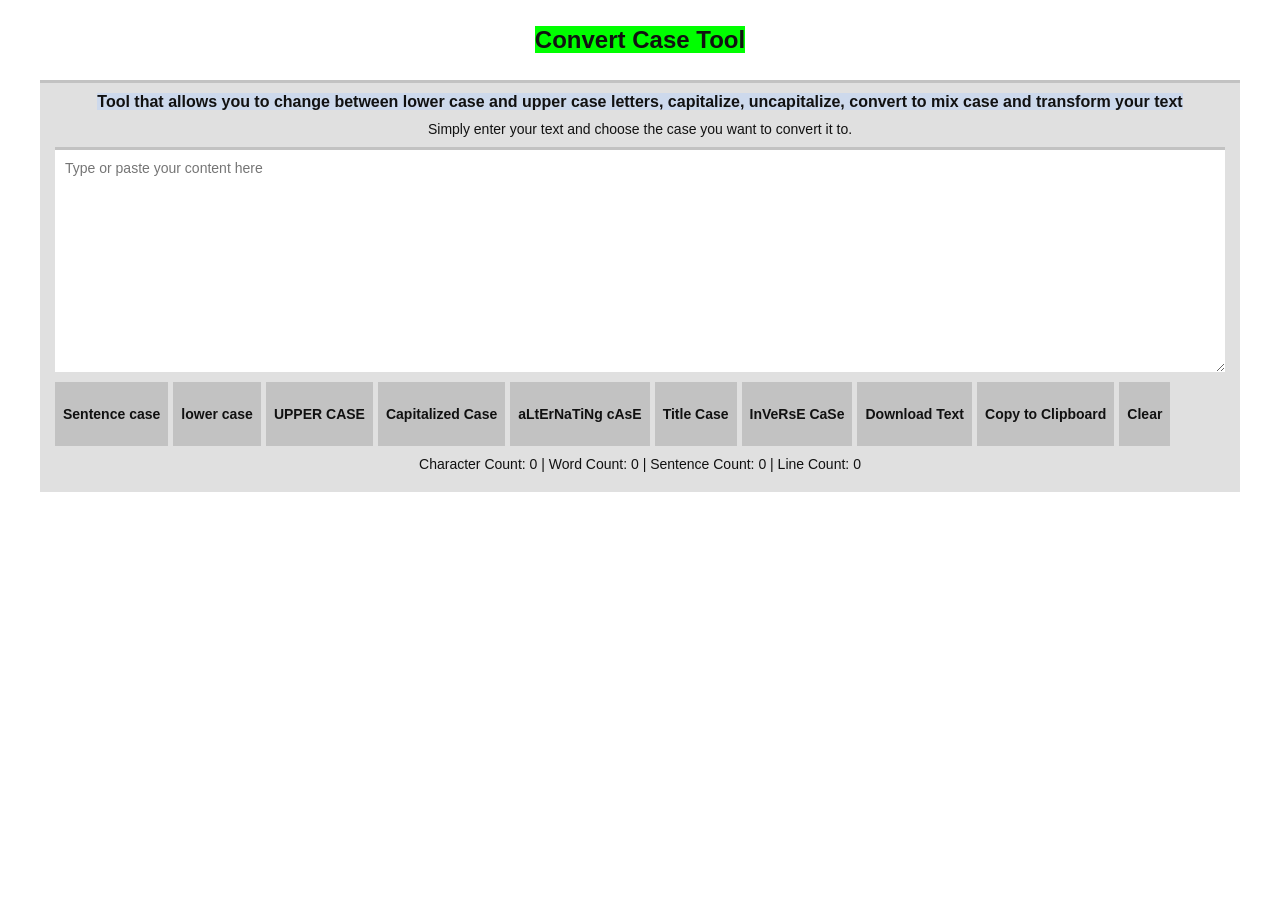
==== index.html @ a6b1a654 "Add files via upload" ====
<!doctype html>
<html>

<!-- Convert Case -->

    <head>
        <title>Convert Case</title>
        <link rel="stylesheet" href="app.css">
        <script src="./home.min.js"></script>
        <meta name="viewport" content="width=device-width,initial-scale=1">

    </head>
    <body>
    
    <div class="wrapper center" role="main">
    </br>
    <h1><b><span style='background:lime;mso-highlight:lime'>Convert Case Tool</span></b></h1>
    </br>

            <div class="container">
                <h2><span style="background:rgb(205, 217, 236);mso-highlight:rgb(205, 217, 236)">Tool that allows you to change between lower case and upper case letters, capitalize, uncapitalize, convert to mix case and transform your text</span></h2>
                <p>
                    <label for="content">Simply enter your text and choose the case you want to convert it to.</label>
                </p>

                <div class="messages"></div>
                <form action="/" method="post">
                    <div class="row">
                        <textarea id="content" placeholder="Type or paste your content here" autofocus></textarea>
                    </div>
                </form>
                <div class="actions">
                    <button id="sentence" class="btn">Sentence case</button>
                    <button id="lower" class="btn">lower case</button>
                    <button id="upper" class="btn">UPPER CASE</button>
                    <button id="capitalized" class="btn">Capitalized Case</button>
                    <button id="alternating" class="btn">aLtErNaTiNg cAsE</button>
                    <button id="title" class="btn">Title Case</button>
                    <button id="inverse" class="btn">InVeRsE CaSe</button>
                    <button id="download" class="btn" data-download-target="#content">Download Text</button>
                    <button id="copy" class="btn" data-clipboard-target="#content">Copy to Clipboard</button>
                    <button id="clear" class="btn">Clear</button>
                </div>
                <div class="row counts">
                    Character Count: <span id="char_count">0</span>
                    | Word Count: <span id="word_count">0</span>
                    | Sentence Count: <span id="sent_count">0</span>
                    | Line Count: <span id="line_count">0</span>
                </div>

        <script>
            var copied = "Text copied to clipboard!"
              , manual_copy = "Press Ctrl+C to copy text"
              , downloaded = "Text downloaded!"
              , no_text = "Please enter some text first!"
              , file_name = "convertcase-net.txt"
              , downloaded_image = "Image downloaded!"
              , downloaded_json = "JSON downloaded!"
        </script>

    </body>
</html>
---- app.css ----
html {
    line-height: 1.15;
    -webkit-text-size-adjust: 100%
}

body {
    margin: 0
}

main {
    display: block
}

h1 {
    font-size: 2em;
    margin: .67em 0
}

hr {
    box-sizing: content-box;
    height: 0;
    overflow: visible
}

pre {
    font-family: monospace,monospace;
    font-size: 1em
}

a {
    background-color: rgba(0,0,0,0)
}

abbr[title] {
    border-bottom: none;
    text-decoration: underline;
    -webkit-text-decoration: underline dotted;
    text-decoration: underline dotted
}

b,strong {
    font-weight: bolder
}

code,kbd,samp {
    font-family: monospace,monospace;
    font-size: 1em
}

small {
    font-size: 80%
}

sub,sup {
    font-size: 75%;
    line-height: 0;
    position: relative;
    vertical-align: baseline
}

sub {
    bottom: -0.25em
}

sup {
    top: -0.5em
}

img {
    border-style: none
}

button,input,optgroup,select,textarea {
    font-family: inherit;
    font-size: 100%;
    line-height: 1.15;
    margin: 0
}

button,input {
    overflow: visible
}

button,select {
    text-transform: none
}

button,[type=button],[type=reset],[type=submit] {
    -webkit-appearance: button
}

button::-moz-focus-inner,[type=button]::-moz-focus-inner,[type=reset]::-moz-focus-inner,[type=submit]::-moz-focus-inner {
    border-style: none;
    padding: 0
}

button:-moz-focusring,[type=button]:-moz-focusring,[type=reset]:-moz-focusring,[type=submit]:-moz-focusring {
    outline: 1px dotted ButtonText
}

fieldset {
    padding: .35em .75em .625em
}

legend {
    box-sizing: border-box;
    color: inherit;
    display: table;
    max-width: 100%;
    padding: 0;
    white-space: normal
}

progress {
    vertical-align: baseline
}

textarea {
    overflow: auto
}

[type=checkbox],[type=radio] {
    box-sizing: border-box;
    padding: 0
}

[type=number]::-webkit-inner-spin-button,[type=number]::-webkit-outer-spin-button {
    height: auto
}

[type=search] {
    -webkit-appearance: textfield;
    outline-offset: -2px
}

[type=search]::-webkit-search-decoration {
    -webkit-appearance: none
}

::-webkit-file-upload-button {
    -webkit-appearance: button;
    font: inherit
}

details {
    display: block
}

summary {
    display: list-item
}

template {
    display: none
}

[hidden] {
    display: none
}

* {
    box-sizing: border-box
}

body {
    background: #fff;
    color: #111;
    font-family: "Trebuchet MS",Helvetica,sans-serif;
    font-size: 14px;
    font-weight: 400;
    overflow-x: hidden
}

@media(max-width: 500px) {
    body {
        font-size:15px
    }
}

@media(prefers-color-scheme: dark) {
    body:not(.light) {
        background:#111;
        color: #fff
    }
}

body.dark {
    background: #111;
    color: #fff
}

a {
    color: #194c61;
    transition: color .25s,background .25s
}

@media(prefers-color-scheme: dark) {
    body:not(.light) a {
        color:#fff
    }
}

body.dark a {
    color: #fff
}

a:hover {
    color: #236c8a;
    transition: color .25s,background .25s
}

@media(prefers-color-scheme: dark) {
    body:not(.light) a:hover {
        color:#eee
    }
}

body.dark a:hover {
    color: #eee
}

.tabs {
    margin: 0 auto;
    width: 100%;
    max-width: 1200px;
    padding: 0;
    list-style: none;
    display: flex;
    white-space: nowrap;
    z-index: 100;
    position: relative;
    -ms-overflow-style: none;
    scrollbar-width: none
}

.tabs ::-webkit-scrollbar {
    display: none
}

.tabs:not(.js) {
    overflow: hidden
}

.tabs li {
    display: flex;
    position: relative
}

.tabs li.overflowed {
    display: none
}

.tabs li a,.tabs li span {
    background: #434343;
    color: #fff;
    margin-right: 5px;
    height: 100%;
    width: 100%;
    display: flex;
    align-items: center
}

.tabs li a:hover,.tabs li a:focus,.tabs li a.active,.tabs li span:hover,.tabs li span:focus,.tabs li span.active {
    background: #c2c2c2;
    color: #111
}

@media(prefers-color-scheme: dark) {
    body:not(.light) .tabs li a:hover,.tabs li a:focus,.tabs li a.active,.tabs li span:hover,.tabs li span:focus,.tabs li span.active {
        background:#767676;
        color: #fff
    }
}

body.dark .tabs li a:hover,.tabs li a:focus,.tabs li a.active,.tabs li span:hover,.tabs li span:focus,.tabs li span.active {
    background: #767676;
    color: #fff
}

@media(max-width: 767px) {
    .tabs li a,.tabs li span {
        margin-right:2px
    }
}

.tabs li.more ul {
    -moz-columns: 1 !important;
    columns: 1 !important
}

.tabs li.more span em {
    height: 3px;
    width: 30px;
    display: block;
    position: relative;
    background: #fff
}

.tabs li.more span em:before,.tabs li.more span em:after {
    position: absolute;
    content: "";
    height: inherit;
    display: inherit;
    width: inherit;
    background: inherit
}

.tabs li.more span em:before {
    top: -10px
}

.tabs li.more span em:after {
    bottom: -10px
}

.tabs li:last-child a,.tabs li:last-child span {
    margin-right: 0
}

.tabs li.search {
    flex: 1;
    min-width: 120px
}

.tabs li.search input {
    outline: none;
    border: none;
    width: 100%;
    text-align: right;
    padding-right: 0;
    background: rgba(0,0,0,0)
}

.tabs li.search input::-webkit-search-decoration,.tabs li.search input::-webkit-search-cancel-button,.tabs li.search input::-webkit-search-results-button,.tabs li.search input::-webkit-search-results-decoration {
    -webkit-appearance: none;
    appearance: none
}

@media(prefers-color-scheme: dark) {
    body:not(.light) .tabs li.search input {
        color:#fff
    }
}

body.dark .tabs li.search input {
    color: #fff
}

.tabs li.search .results {
    display: block;
    left: unset;
    right: 0;
    background: #eee
}

@media(prefers-color-scheme: dark) {
    body:not(.light) .tabs li.search .results {
        background:#434343
    }
}

body.dark .tabs li.search .results {
    background: #434343
}

.tabs li.search .results li {
    min-width: unset
}

.tabs li.search .results li.no-results {
    display: none
}

.tabs li.search .results li.no-results.show {
    display: block
}

.tabs li.search .results li a {
    background: none;
    color: #111;
    text-align: right;
    display: block;
    white-space: normal
}

@media(prefers-color-scheme: dark) {
    body:not(.light) .tabs li.search .results li a {
        color:#fff
    }
}

body.dark .tabs li.search .results li a {
    color: #fff
}

.tabs li.search .results li a:hover,.tabs li.search .results li a:focus,.tabs li.search .results li a.active {
    background: #434343;
    color: #fff
}

@media(prefers-color-scheme: dark) {
    body:not(.light) .tabs li.search .results li a:hover,.tabs li.search .results li a:focus,.tabs li.search .results li a.active {
        background:#767676
    }
}

body.dark .tabs li.search .results li a:hover,.tabs li.search .results li a:focus,.tabs li.search .results li a.active {
    background: #767676
}

.tabs li.search .results li a strong {
    font-weight: inherit;
    color: #0080ff
}

.tabs li ul {
    display: none;
    position: absolute;
    top: 100%;
    left: 0;
    z-index: 1000;
    padding: 0;
    margin: 0;
    list-style: none;
    border-top: 3px solid #c2c2c2;
    background: #434343
}

@media(min-width: 801px) {
    .tabs li ul:not(.results):has(li:nth-child(5)) {
        -moz-columns:2;
        columns: 2;
        -moz-column-gap: 0;
        column-gap: 0
    }
}

.tabs li ul li {
    min-width: 180px
}

.tabs li ul li a {
    width: 100%
}

.tabs li.more {
    position: static
}

.tabs li.more>ul {
    left: 0;
    right: 0
}

.tabs li.more>ul li {
    flex-wrap: wrap
}

.tabs li.more>ul ul {
    position: static;
    width: 100%;
    border-top: none
}

.tabs li.more>ul ul a {
    background: #c2c2c2;
    color: #111
}

.tabs li.more>ul ul a:hover,.tabs li.more>ul ul a:focus,.tabs li.more>ul ul a:active {
    background: #767676;
    color: #fff
}

.tabs li.open>ul {
    display: block
}

.tabs>li:not(.more):hover>ul,.tabs>li:not(.more):focus>ul {
    display: block
}

.tabs.has-overflow .search input {
    text-align: center
}

.tabs.has-overflow .search .results {
    left: 0
}

.tabs.has-overflow .search .results a {
    text-align: center
}

.btn,.tabs a,.tabs span {
    background: #c2c2c2;
    color: #111;
    border: 0;
    padding: 5px 8px;
    font-weight: 700;
    text-decoration: none;
    display: inline-block;
    cursor: pointer
}

@media(prefers-color-scheme: dark) {
    body:not(.light) .btn,.tabs a,.tabs span {
        background:#767676;
        color: #fff
    }
}

body.dark .btn,.tabs a,.tabs span {
    background: #767676;
    color: #fff
}

@media(max-width: 768px) {
    .btn,.tabs a,.tabs span {
        padding:10px 16px
    }

    .btn img,.tabs a img,.tabs span img {
        left: -2px
    }
}

.btn img,.tabs a img,.tabs span img {
    height: 13px;
    width: auto;
    position: relative;
    top: 1px
}

.btn.btn-small,.tabs a.btn-small,.tabs span.btn-small {
    padding: 2px 5px;
    border-top: 0
}

@media(max-width: 700px) {
    .btn.btn-small,.tabs a.btn-small,.tabs span.btn-small {
        padding:6px;
        margin-bottom: 6px
    }
}

.btn:hover,.btn:focus,.tabs a:hover,.tabs a:focus,.tabs span:hover,.tabs span:focus {
    background: #434343;
    color: #fff
}

@media(prefers-color-scheme: dark) {
    body:not(.light) .btn:hover,.btn:focus,.tabs a:hover,.tabs a:focus,.tabs span:hover,.tabs span:focus {
        background:#111
    }
}

body.dark .btn:hover,.btn:focus,.tabs a:hover,.tabs a:focus,.tabs span:hover,.tabs span:focus {
    background: #111
}

.btn.fb,.tabs a.fb,.tabs span.fb {
    background: #3b5998;
    color: #fff
}

.btn.fb:hover,.tabs a.fb:hover,.tabs span.fb:hover {
    background: #2d4373
}

.btn.tw,.tabs a.tw,.tabs span.tw {
    background: #147ac8;
    color: #fff
}

.btn.tw:hover,.tabs a.tw:hover,.tabs span.tw:hover {
    background: #0f5e9a
}

.btn.pp,.tabs a.pp,.tabs span.pp {
    background: #1e477a;
    color: #fff
}

.btn.pp:hover,.tabs a.pp:hover,.tabs span.pp:hover {
    background: #142f51
}

.btn.tc,.tabs a.tc,.tabs span.tc {
    background: #066;
    color: #fff
}

.btn.tc:hover,.tabs a.tc:hover,.tabs span.tc:hover {
    background: #033
}

.btn.kg,.tabs a.kg,.tabs span.kg {
    background: #3e8538;
    color: #fff
}

.btn.kg:hover,.tabs a.kg:hover,.tabs span.kg:hover {
    background: #2d6129
}

.btn.ug,.tabs a.ug,.tabs span.ug {
    background: #067bff;
    color: #fff
}

.btn.ug:hover,.tabs a.ug:hover,.tabs span.ug:hover {
    background: #0063d2
}

.btn.kofi,.tabs a.kofi,.tabs span.kofi {
    background: #ff5f5f;
    color: #fff
}

.btn.kofi:hover,.tabs a.kofi:hover,.tabs span.kofi:hover {
    background: #ff2c2c
}

.btn.chr,.tabs a.chr,.tabs span.chr {
    background: #ffa700
}

.btn.chr:hover,.tabs a.chr:hover,.tabs span.chr:hover {
    background: #cc8600
}

.btn.ff,.tabs a.ff,.tabs span.ff {
    background: #e55b0a;
    color: #fff
}

.btn.ff:hover,.tabs a.ff:hover,.tabs span.ff:hover {
    background: #b44808
}

.btn.edg,.tabs a.edg,.tabs span.edg {
    background: #a020f0;
    color: #fff
}

.btn.edg:hover,.tabs a.edg:hover,.tabs span.edg:hover {
    background: #850ecf
}

.wrapper {
    margin: 10px 10px 105px;
    overflow-x: hidden;
    position: relative
}

@media(max-width: 1000px) {
    .wrapper {
        margin:10px 10px 65px
    }
}

.container {
    margin: 0 auto 15px;
    width: 100%;
    max-width: 1200px;
    background: #e0e0e0;
    border-top: 3px solid #c2c2c2;
    padding: 10px 15px;
    position: relative;
    z-index: 1
}

@media(prefers-color-scheme: dark) {
    body:not(.light) .container {
        background:#434343;
        border-top-color: #767676
    }
}

body.dark .container {
    background: #434343;
    border-top-color: #767676
}

h1,h2,p,.row,.feature,.col,.message {
    margin-top: 0;
    margin-bottom: 10px
}

h1,h2 {
    font-size: 24px;
    font-weight: 700
}

@media(max-width: 700px) {
    h1,h2 {
        font-size:22px
    }
}

@media(max-width: 500px) {
    h1,h2 {
        font-size:18px
    }
}

h2 {
    font-size: 16px
}

.feature {
    text-align: center;
    display: flex;
    justify-content: center;
    align-items: center;
    min-height: 90px
}

@media(max-width: 700px) {
    .feature {
        min-height:100px
    }
}

.feature ins {
    width: 100%;
    height: auto;
    display: block
}

.feature.bottom {
    margin: 20px 0;
    flex-wrap: wrap
}

.feature.bottom .half {
    padding: 0 10px;
    width: 50%;
    min-height: 250px
}

@media(max-width: 700px) {
    .feature.bottom .half {
        width:100%
    }

    .feature.bottom .half:first-child {
        margin-bottom: 10px
    }
}

.feature.footer {
    margin: 15px 0 0
}

.row {
    width: 100%;
    overflow: hidden
}

.row .right {
    float: right;
    padding-top: 5px
}

@media(max-width: 500px) {
    .row .right {
        float:none;
        display: block;
        margin-top: 10px;
        padding-bottom: 0
    }
}

textarea,#output,#output2 {
    width: 100%;
    height: 100px;
    min-height: 25vh;
    padding: 10px;
    border: 0;
    border-top: 3px solid #c2c2c2;
    background: #fff;
    display: block
}

.rand #output,.rand #output2 {
    padding: 30px 15px;
    font-size: 24px;
    min-height: unset !important;
    display: flex;
    justify-content: center;
    align-items: center;
    word-break: break-all;
    flex: 1
}

.rand .settings {
    justify-content: center;
    margin: 10px 0 0
}

@media(prefers-color-scheme: dark) {
    body:not(.light) textarea,body:not(.light) #output,body:not(.light) #output2 {
        border-top:none;
        color: #fff;
        background: #767676
    }
}

body.dark textarea,body.dark #output,body.dark #output2 {
    border-top: none;
    color: #fff;
    background: #767676
}

textarea {
    outline: none;
    resize: vertical;
    font: inherit
}

.editable {
    height: unset !important
}

.editable mark {
    background: #ff0
}

.btns {
    display: flex;
    flex-wrap: wrap;
    gap: 5px
}

.center .btns {
    justify-content: center
}

.tool .col {
    display: flex;
    flex-direction: column
}

.tool .col textarea {
    height: 100%
}

.tool .col:last-child textarea,.tool .col:last-child #output,.tool .col:last-child #output2 {
    flex: 1;
    min-height: unset;
    height: unset
}

@media(max-width: 768px) {
    .tool .col:last-child textarea,.tool .col:last-child #output,.tool .col:last-child #output2 {
        height:100px;
        min-height: 25vh
    }
}

.tool .btns {
    margin-top: 10px
}

.tool #output h3,.tool #output p,.tool #output2 h3,.tool #output2 p {
    margin: 0 0 10px
}

.tool #output p,.tool #output2 p {
    font-family: Arial,"Trebuchet MS",Helvetica,sans-serif
}

.tool #output>*:last-child,.tool #output2>*:last-child {
    margin-bottom: 0
}

.tool#cursed #output p:first-child {
    margin-top: 10px;
    margin-bottom: 20px
}

.tool#cursed #output p:not(:last-child) {
    margin-bottom: 15px
}

.arial {
    font-family: Arial,"Trebuchet MS",Helvetica,sans-serif
}

.cols {
    width: 100%;
    overflow: hidden;
    display: flex;
    flex-wrap: wrap
}

.cols.middle {
    align-items: center
}

.cols .col {
    width: 50%;
    padding: 0 10px;
    flex-grow: 1
}

.cols .col:first-child {
    padding-left: 0
}

.cols .col:last-child {
    padding-right: 0
}

.cols .col.right {
    text-align: right;
    justify-content: flex-end
}

@media(max-width: 700px) {
    .cols .col {
        width:100%;
        padding: 0
    }

    .cols .col.right {
        text-align: center;
        justify-content: center
    }
}

.copy {
    height: 1em;
    margin-left: .5em;
    cursor: pointer
}

@media(prefers-color-scheme: dark) {
    body:not(.light) .copy {
        filter:grayscale(1) invert(1)
    }
}

body.dark .copy {
    filter: grayscale(1) invert(1)
}

.center {
    text-align: center
}

@media(max-width: 700px) {
    .counts {
        text-align:center
    }
}

.actions {
    margin-bottom: 10px;
    min-height: 64px;
    display: flex;
    flex-wrap: wrap;
    gap: 5px
}

.actions .btn {
    border-top: 0
}

@media(max-width: 768px) {
    .actions {
        justify-content:center
    }
}

@media(max-width: 420px) {
    .actions {
        min-height:255px;
        width: 336px;
        margin-left: auto;
        margin-right: auto;
        max-width: 100%
    }
}

.social {
    display: flex;
    flex-wrap: wrap;
    gap: 5px;
    justify-content: center
}

.social .btn {
    border-top: 0
}

.credits p:last-child {
    margin-bottom: 0
}

.message {
    background: #eee;
    border-top: 3px solid #208000;
    padding: 5px 10px;
    max-width: 1200px;
    margin-left: auto;
    margin-right: auto
}

@media(prefers-color-scheme: dark) {
    body:not(.light) .message {
        background:#767676
    }
}

body.dark .message {
    background: #767676
}

.message.error {
    border-top-color: #c03
}

.message.info {
    border-top-color: #0080ff
}

.message.upgrade {
    border-top-color: #c03;
    margin: 0 auto 10px;
    font-size: 16px;
    font-weight: bold;
    text-align: center
}

.lang {
    margin-top: 15px
}

.lang .short {
    display: none
}

@media(max-width: 1000px) {
    .lang {
        margin-top:10px;
        margin-bottom: -11px
    }
}

@media(max-width: 700px) {
    .lang .short {
        display:inline
    }

    .lang .full {
        display: none
    }
}

.about {
    width: 100%;
    max-width: 1200px;
    margin: 15px auto;
    text-align: center;
    position: relative;
    z-index: 1
}

@media(min-width: 801px) {
    .about {
        -moz-columns:2;
        columns: 2
    }

    .about>* {
        -moz-column-break-inside: avoid;
        break-inside: avoid
    }

    .about>*:only-child {
        -moz-column-span: all;
        column-span: all
    }
}

.about h2,.about h3 {
    font-size: 15px;
    margin-top: 0
}

.about>div:not(.cols) {
    text-align: left;
    background: #eee;
    border-top: 2px solid #767676;
    padding: 15px;
    margin-bottom: 15px
}

@media(prefers-color-scheme: dark) {
    body:not(.light) .about>div:not(.cols) {
        border-top-color:#c2c2c2;
        background: #434343
    }
}

body.dark .about>div:not(.cols) {
    border-top-color: #c2c2c2;
    background: #434343
}

.about>div:not(.cols)>*:last-child,.about>div:not(.cols) div[itemprop=text]>*:last-child {
    margin-bottom: 0
}

.about>div:not(.cols):last-child {
    margin-bottom: 0
}

.about>table {
    margin-bottom: 15px
}

.legal {
    text-align: center;
    margin: 15px auto 0;
    font-size: 12px;
    color: #767676;
    width: 600px;
    max-width: 100%
}

@media(max-width: 500px) {
    .legal {
        font-size:14px
    }
}

@media(prefers-color-scheme: dark) {
    body:not(.light) .legal {
        color:#fff
    }
}

body.dark .legal {
    color: #fff
}

table {
    width: 100%;
    border-collapse: collapse;
    border-spacing: 0
}

table th,table td {
    border: 1px solid #767676;
    padding: 5px
}

table th.fw-100,table td.fw-100 {
    width: 100px
}

table thead th {
    background: #c2c2c2
}

table tbody tr:nth-child(even) td {
    background: #eee
}

.drag_holder {
    height: 200px;
    border: 4px dashed #c2c2c2;
    display: flex;
    align-items: center;
    justify-content: center;
    cursor: pointer;
    transition: border-color .25s;
    position: relative;
    padding: 15px;
    text-align: center;
    margin-bottom: 10px
}

.drag_holder span {
    position: relative
}

.drag_holder.over,.drag_holder:hover {
    border-color: #767676;
    transition: border-color .25s
}

input[type=file] {
    display: none
}

#ascii .output {
    display: none
}

#ascii .output.show {
    display: block
}

#ascii #output {
    overflow: auto;
    height: auto
}

#webpjpg .drag_holder {
    height: 100%;
    min-height: 200px;
    margin: 0
}

.hidden {
    display: none !important
}

.settings {
    display: flex;
    align-items: center;
    margin-bottom: 10px;
    flex-wrap: wrap;
    gap: 10px
}

.settings.middle {
    align-items: center
}

.settings label {
    margin-right: 5px
}

.settings input {
    width: 50px
}

.settings input.wide {
    width: 100px
}

.settings input[type=checkbox] {
    width: unset
}

.settings input[type=number] {
    width: 60px
}

.settings>div {
    display: flex;
    align-items: center
}

@media(max-width: 479px) {
    .settings>div {
        width:100%
    }

    .settings>div input,.settings>div input.wide {
        width: 50%
    }
}

.settings>div label {
    flex: 1;
    text-align: left
}

.fields {
    display: flex;
    flex-wrap: wrap;
    margin: 0 -10px -10px
}

.fields .field {
    margin-bottom: 10px;
    width: 50%;
    padding: 0 10px
}

@media(max-width: 950px) {
    .fields .field {
        width:100%
    }
}

.fields .field label {
    display: block;
    margin-bottom: 5px
}

.fields .field label small {
    margin-left: 5px
}

.fields .field label small:before {
    content: "("
}

.fields .field label small:after {
    content: ")"
}

.fields .field input[type] {
    width: 100%;
    display: block;
    padding: 8px;
    margin: 0
}

input[type=text],input[type=url],input[type=number],select {
    padding: 4px;
    border: 1px solid #c2c2c2;
    outline: none;
    background: #fff
}

@media(prefers-color-scheme: dark) {
    body:not(.light) input[type=text],input[type=url],input[type=number],select {
        color:#fff;
        background: #767676;
        border-color: #767676
    }
}

body.dark input[type=text],body.dark input[type=url],body.dark input[type=number],body.dark select {
    color: #fff;
    background: #767676;
    border-color: #767676
}

pre {
    font-family: Courier,monospace;
    line-height: 6px;
    font-size: 11px;
    display: block
}

body:not(.light):not(.dark) #toggle-theme span.light,body:not(.light):not(.dark) #toggle-theme span.dark {
    display: none
}

body.light #toggle-theme span.auto,body.light #toggle-theme span.dark {
    display: none
}

body.dark #toggle-theme span.auto,body.dark #toggle-theme span.light {
    display: none
}

img {
    max-width: 100%;
    height: auto
}

footer.mega {
    display: flex;
    justify-content: space-between;
    flex-wrap: wrap;
    position: relative;
    z-index: 1
}

footer.mega .col {
    padding: 10px;
    flex: 1;
    min-width: 200px;
    margin: 0
}

footer.mega .col h3 {
    margin: 0 0 3px;
    font-size: 1em
}

footer.mega .col ul {
    list-style: none;
    padding: 0;
    margin: 0
}

footer.mega .col ul li {
    padding: 3px 0
}

footer.mega .col ul+h3 {
    margin-top: 1em
}

@media(min-width: 801px) {
    footer.mega .col.dbl {
        flex:2
    }

    footer.mega .col.split ul {
        -moz-columns: 2;
        columns: 2;
        -moz-column-gap: 15px;
        column-gap: 15px
    }
}

body.noads .feature {
    display: none
}

.ukr {
    position: fixed;
    top: 20px;
    right: 20px
}

@media(max-width: 1300px) {
    .ukr {
        display:none
    }
}

.ukr:before {
    content: "";
    width: 300px;
    border-top: 20px solid #0057b7;
    border-bottom: 20px solid gold;
    transform: translateX(50%) rotate(45deg);
    display: block
}

.bigtext #output {
    overflow: auto
}

.bigtext #output pre {
    line-height: 1em
}
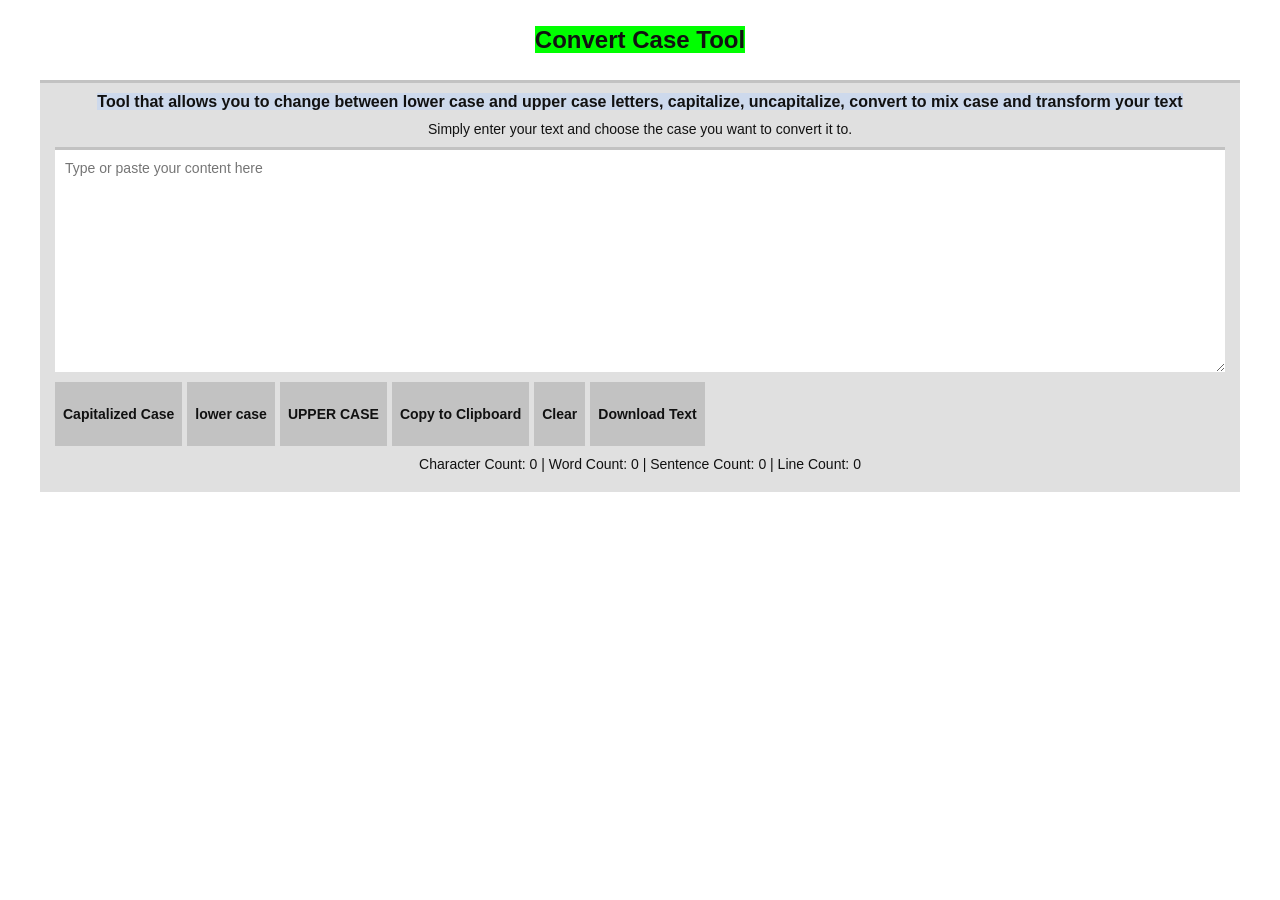
==== commit 718427ac: "Update index.html" ====
--- a/index.html
+++ b/index.html
@@ -7,6 +7,7 @@
         <title>Convert Case</title>
         <link rel="stylesheet" href="app.css">
         <script src="./home.min.js"></script>
+        <link rel="icon" type="image/png" href="/favicon.png">
         <meta name="viewport" content="width=device-width,initial-scale=1">
 
     </head>
@@ -30,16 +31,12 @@
                     </div>
                 </form>
                 <div class="actions">
-                    <button id="sentence" class="btn">Sentence case</button>
+                    <button id="capitalized" class="btn">Capitalized Case</button>
                     <button id="lower" class="btn">lower case</button>
                     <button id="upper" class="btn">UPPER CASE</button>
-                    <button id="capitalized" class="btn">Capitalized Case</button>
-                    <button id="alternating" class="btn">aLtErNaTiNg cAsE</button>
-                    <button id="title" class="btn">Title Case</button>
-                    <button id="inverse" class="btn">InVeRsE CaSe</button>
-                    <button id="download" class="btn" data-download-target="#content">Download Text</button>
                     <button id="copy" class="btn" data-clipboard-target="#content">Copy to Clipboard</button>
                     <button id="clear" class="btn">Clear</button>
+                    <button id="download" class="btn" data-download-target="#content">Download Text</button>
                 </div>
                 <div class="row counts">
                     Character Count: <span id="char_count">0</span>
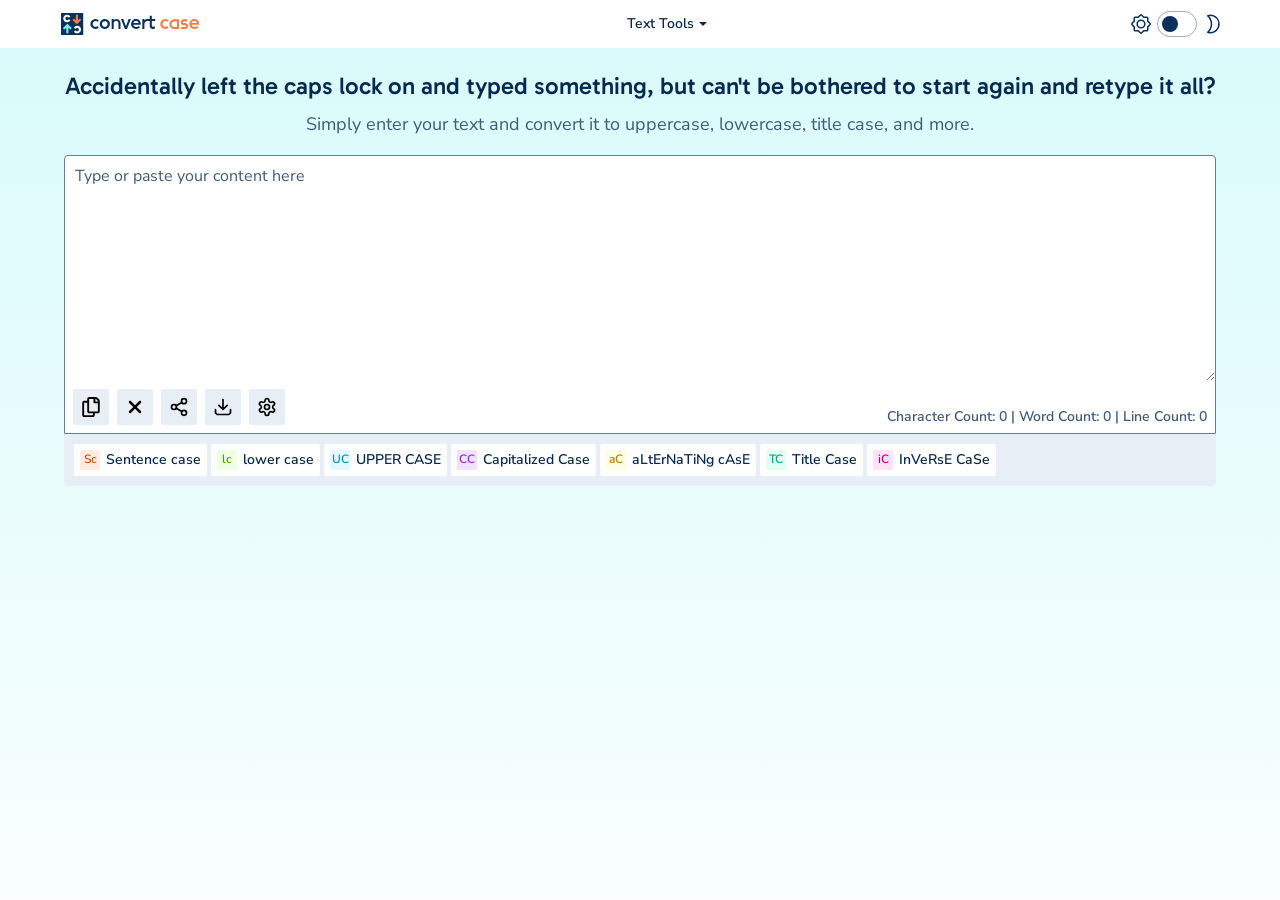
==== commit 799fae89: "Add files via upload" ====
--- a/index.html
+++ b/index.html
@@ -1,59 +1,3533 @@
 <!doctype html>
-<html>
-
-<!-- Convert Case -->
-
+<html lang="en">
     <head>
-        <title>Convert Case</title>
-        <link rel="stylesheet" href="app.css">
-        <script src="./home.min.js"></script>
-        <link rel="icon" type="image/png" href="/favicon.png">
+        <meta charset="utf-8">
         <meta name="viewport" content="width=device-width,initial-scale=1">
+        <meta http-equiv="x-ua-compatible" content="ie=edge">
+        <script src="./js/home.min.js"></script>
+        <title>Convert Case | Convert upper case to lower case, lower case to upper case and more!</title>
+        <link rel="icon" type="image/png" href="images/favicon.png">
+        <meta name="source" content="https://convertcase.net/">
+        <meta name="description" content="Easily convert text between different letter cases: lower case, UPPER CASE, Sentence case, Capitalized Case, aLtErNaTiNg cAsE and more online.">
+        <style>
+            *,:after,:before {
+                box-sizing: border-box
+            }
+
+            html {
+                font-family: system-ui,Segoe UI,Roboto,Helvetica,Arial,sans-serif,"Apple Color Emoji","Segoe UI Emoji";
+                line-height: 1.15;
+                -webkit-text-size-adjust: 100%;
+                tab-size: 4
+            }
+
+            body {
+                margin: 0
+            }
+
+            b,strong {
+                font-weight: bolder
+            }
+
+            code,kbd,pre,samp {
+                font-family: ui-monospace,SFMono-Regular,Consolas,Liberation Mono,Menlo,monospace;
+                font-size: 1em
+            }
+
+            small {
+                font-size: 80%
+            }
+
+            sub,sup {
+                font-size: 75%;
+                line-height: 0;
+                position: relative;
+                vertical-align: initial
+            }
+
+            sub {
+                bottom: -.25em
+            }
+
+            sup {
+                top: -.5em
+            }
+
+            table {
+                border-color: currentcolor
+            }
+
+            button,input,optgroup,select,textarea {
+                font-family: inherit;
+                font-size: 100%;
+                line-height: 1.15;
+                margin: 0
+            }
+
+            [type=button],[type=reset],[type=submit],button {
+                -webkit-appearance: button
+            }
+
+            legend {
+                padding: 0
+            }
+
+            progress {
+                vertical-align: initial
+            }
+
+            ::-webkit-inner-spin-button,::-webkit-outer-spin-button {
+                height: auto
+            }
+
+            [type=search] {
+                -webkit-appearance: textfield;
+                outline-offset: -2px
+            }
+
+            ::-webkit-search-decoration {
+                -webkit-appearance: none
+            }
+
+            ::-webkit-file-upload-button {
+                -webkit-appearance: button;
+                font: inherit
+            }
+
+            summary {
+                display: list-item
+            }
+
+            @font-face {
+                font-family: Nunito Sans;
+                src: url('fonts/nunito-sans-latin-wght-400-700.woff2') format('woff2');
+                font-weight: 400 700;
+                font-optical-sizing:auto;font-style: normal;
+                font-display: swap;
+                unicode-range: u+0,u+d,u+20-7e,u+a0-ff,u+131,u+152-153,u+2bb-2bc,u+2c6,u+2da,u+2dc,u+304,u+308,u+2009-2026,u+2032-203a,u+2044,u+20ac,u+2122,u+2212,u+2215
+            }
+
+            @font-face {
+                font-family: Nunito Sans;
+                src: url('fonts/nunito-sans-latin-ext-wght-400-700.woff2') format('woff2');
+                font-weight: 400 700;
+                font-optical-sizing:auto;font-style: normal;
+                font-display: swap;
+                unicode-range: u+100-192,u+1a0-1a1,u+1af-1b4,u+1c4-1d4,u+1e5-1ef,u+1fa-237,u+253-259,u+292,u+2b9-2ba,u+2be-2bf,u+2c7-2cc,u+2dd,u+304,u+308,u+1e08-1e9e,u+1ef2-1ef9,u+2020,u+20a1-20ab,u+20ad-20bd,u+2113
+            }
+
+            @font-face {
+                font-family: Nunito Sans;
+                src: url('fonts/nunito-sans-cyrillic-wght-400-700.woff2') format('woff2');
+                font-weight: 400 700;
+                font-optical-sizing:auto;font-style: normal;
+                font-display: swap;
+                unicode-range: u+301,u+400-45f,u+490-491,u+4b0-4b1,u+2116
+            }
+
+            @font-face {
+                font-family: Nunito Sans;
+                src: url('fonts/nunito-sans-cyrillic-ext-wght-400-700.woff2') format('woff2');
+                font-weight: 400 700;
+                font-optical-sizing:auto;font-style: normal;
+                font-display: swap;
+                unicode-range: u+462-475,u+48a-4ff,u+510-52f,u+20b4
+            }
+
+            @font-face {
+                font-family: Nunito Sans;
+                src: url('fonts/noto-sans-greek-wght-normal.woff2') format('woff2');
+                font-weight: 400 700;
+                font-style: normal;
+                font-display: swap;
+                unicode-range: u+370-377,u+37a-37f,u+384-38a,u+38c,u+38e-3a1,u+3a3-3e1,u+3f?
+            }
+
+            @font-face {
+                font-family: Nunito Sans;
+                src: url('fonts/noto-sans-greek-ext-wght-normal.woff2') format('woff2');
+                font-weight: 400 700;
+                font-style: normal;
+                font-display: swap;
+                unicode-range: u+1f00-1ffe
+            }
+
+            @font-face {
+                font-family: Nunito Sans;
+                src: url('fonts/noto-sans-devanagari-wght-normal.woff2') format('woff2');
+                font-weight: 400 700;
+                font-style: normal;
+                font-display: swap;
+                unicode-range: u+900-97f,u+1cd0-1cf9,u+200c-200d,u+20b9,u+20f0,u+25cc,u+a830-a839,u+a8e0-a8ff,u+11b00-11b09
+            }
+
+            @font-face {
+                font-family: Gabarito;
+                src: url('fonts/gabarito-latin-wght-normal.woff2') format('woff2');
+                font-weight: 400 700;
+                font-style: normal;
+                font-display: swap;
+                unicode-range: u+20-7e,u+a0-ff,u+131,u+152-153,u+2c6,u+2da,u+2dc,u+304,u+308,u+2002-2026,u+2039-203a,u+2044,u+20ac,u+2122,u+2191,u+2193,u+2212
+            }
+
+            @font-face {
+                font-family: Gabarito;
+                src: url('fonts/gabarito-latin-ext-wght-normal.woff2') format('woff2');
+                font-weight: 400 700;
+                font-style: normal;
+                font-display: swap;
+                unicode-range: u+100-17e,u+1cd-1ce,u+218-21b,u+237,u+2c7,u+2dd,u+304,u+308,u+1e80-1e85,u+1e9e,u+1ef2-1ef3
+            }
+
+            @font-face {
+                font-family: Gabarito;
+                src: url('fonts/nunito-sans-cyrillic-wght-400-700.woff2') format('woff2');
+                font-weight: 400 700;
+                font-style: normal;
+                font-display: swap;
+                unicode-range: u+301,u+400-45f,u+490-491,u+4b0-4b1,u+2116
+            }
+
+            @font-face {
+                font-family: Gabarito;
+                src: url('fonts/nunito-sans-cyrillic-ext-wght-400-700.woff2') format('woff2');
+                font-weight: 400 700;
+                font-style: normal;
+                font-display: swap;
+                unicode-range: u+462-475,u+48a-4ff,u+510-52f,u+20b4
+            }
+
+            @font-face {
+                font-family: Gabarito;
+                src: url('fonts/noto-sans-greek-wght-normal.woff2') format('woff2');
+                font-weight: 400 700;
+                font-style: normal;
+                font-display: swap;
+                unicode-range: u+370-377,u+37a-37f,u+384-38a,u+38c,u+38e-3a1,u+3a3-3e1,u+3f?
+            }
+
+            @font-face {
+                font-family: Gabarito;
+                src: url('fonts/noto-sans-greek-ext-wght-normal.woff2') format('woff2');
+                font-weight: 400 700;
+                font-style: normal;
+                font-display: swap;
+                unicode-range: u+1f00-1ffe
+            }
+
+            @font-face {
+                font-family: Gabarito;
+                src: url('fonts/noto-sans-devanagari-wght-normal.woff2') format('woff2');
+                font-weight: 400 700;
+                font-style: normal;
+                font-display: swap;
+                unicode-range: u+900-97f,u+1cd0-1cf9,u+200c-200d,u+20b9,u+20f0,u+25cc,u+a830-a839,u+a8e0-a8ff,u+11b00-11b09
+            }
+
+            :root {
+                color-scheme: light;
+                --container-width: 1200px;
+                --color-bg: #fff;
+                --color-text: #06294e;
+                --color-text-secondary: #3f5b7a;
+                --color-text-light: #f1f4f8;
+                --color-link: #06294e;
+                --color-link-hover: #f97d46;
+                --color-container-bg: #fff;
+                --color-container-border: #e0e3e5;
+                --color-btn-bg: #e7eef6;
+                --color-btn-text: #06294e;
+                --color-btn-hover-bg: #0a315b;
+                --color-btn-dark-bg: #0a315b;
+                --color-btn-dark-text: #f1f4f8;
+                --color-nav-bg: #fff;
+                --color-nav-text: #06294e;
+                --color-nav-hover-bg: #e7eef6;
+                --color-nav-hover-text: #06294e;
+                --color-nav-dropdown-bg: #fff;
+                --color-input-bg: #fff;
+                --color-input-text: #06294e;
+                --color-input-border: #98adbb;
+                --color-input-border-focus: color-mix(in srgb, var(--color-input-border), var(--color-text) 35%);
+                --color-input-border-top: none;
+                --color-input-placeholder: #3f5b7a;
+                --color-surface-bg: #f5f9f9;
+                --color-surface-border: #e0e3e5;
+                --color-search-bg: #fff;
+                --color-search-hover-bg: #e7eef6;
+                --color-message-bg: #fff;
+                --color-message-text: #06294e;
+                --color-message-border: #0000001a;
+                --color-message-shadow: 0 6px 20px #0000004d;
+                --color-message-success-bg: #e2ffef;
+                --color-message-success-border: #12974b;
+                --color-message-success-text: #003d1a;
+                --color-message-error-bg: #ffe7e5;
+                --color-message-error-border: #971812;
+                --color-message-error-text: #3d0300;
+                --color-message-info-bg: #e2eeff;
+                --color-message-info-border: #125697;
+                --color-message-info-text: #001a3d;
+                --color-legal: #3f5b7a;
+                --color-canvas-border: #e0e3e5;
+                --color-canvas-bg: #fff;
+                --color-regex-red: #c03;
+                --color-regex-green: #208000;
+                --color-highlight: #7defef4d;
+                --color-gradient-start: #7defef4d;
+                --color-gradient-mid: #7defef17;
+                --color-gradient-end: #7defef08;
+                --color-editor-bg: #e7eef6;
+                --color-badge-bg: #0000;
+                --badge-sentence-bg: #ffebe2;
+                --badge-sentence-fg: #cd5019;
+                --badge-lower-bg: #efffe2;
+                --badge-lower-fg: #569712;
+                --badge-upper-bg: #e2faff;
+                --badge-upper-fg: #0d8cb2;
+                --badge-capitalized-bg: #f0e2ff;
+                --badge-capitalized-fg: #942fc0;
+                --badge-alternating-bg: #fffee2;
+                --badge-alternating-fg: #ab830a;
+                --badge-title-bg: #e2fff3;
+                --badge-title-fg: #04a977;
+                --badge-inverse-bg: #ffe2f8;
+                --badge-inverse-fg: #b4047c;
+                --color-cta-bg: #0a315b;
+                --color-btn-subscribe-bg: #0a315b;
+                --color-cta-link-bg: #f1f4f8;
+                --color-cta-link-text: #06294e;
+                --color-footer-divider: #c6d0d0;
+                --color-footer-icon-bg: #0a315b;
+                --color-toggle-border: #98adbb;
+                --color-lang-border: #98adbb;
+                --sp: 8px;
+                --radius-sm: 2px;
+                --radius: 4px;
+                --fs-xs: 0.75rem;
+                --fs-sm: 0.875rem;
+                --fs-base: 1rem;
+                --fs-md: 1.125rem;
+                --fs-lg: 1.25rem;
+                --fs-xl: 1.5rem;
+                --fs-h1: 1.5rem;
+                --fs-2xl: 1.75rem;
+                --color-icon-from: #f97d46;
+                --color-icon-to: #0a315b;
+                --color-icon-text: #f1f4f8;
+                --copy-invert: none;
+                --logo-light-display: block;
+                --logo-dark-display: none
+            }
+
+            @media(prefers-color-scheme: dark) {
+                html:not(.light) {
+                    color-scheme:dark;
+                    --color-bg: #140701;
+                    --color-text: #fef1eb;
+                    --color-text-secondary: #d0bbb1;
+                    --color-link: #fef1eb;
+                    --color-container-bg: #0a0300;
+                    --color-container-border: #544945;
+                    --color-btn-bg: #1e1b1a;
+                    --color-btn-text: #fef1eb;
+                    --color-btn-hover-bg: #342f2d;
+                    --color-btn-dark-bg: #bc3e06;
+                    --color-btn-dark-text: #fef1eb;
+                    --color-nav-bg: #0a0300;
+                    --color-nav-text: #fef1eb;
+                    --color-nav-hover-bg: #2e2924;
+                    --color-nav-hover-text: #fef1eb;
+                    --color-nav-dropdown-bg: #1e1b1a;
+                    --color-input-bg: #0a0300;
+                    --color-input-text: #fef1eb;
+                    --color-input-border: #342f2d;
+                    --color-input-placeholder: #d0bbb1;
+                    --color-surface-bg: #2e2924;
+                    --color-surface-border: #544945;
+                    --color-search-bg: #1e1b1a;
+                    --color-search-hover-bg: #342f2d;
+                    --color-message-bg: #1e1b1a;
+                    --color-message-text: #fef1eb;
+                    --color-message-border: #ffffff1a;
+                    --color-message-shadow: 0 6px 24px #0009;
+                    --color-message-success-bg: #0a2e1a;
+                    --color-message-success-border: #12974b;
+                    --color-message-success-text: #a8f0c8;
+                    --color-message-error-bg: #2e0a0a;
+                    --color-message-error-border: #971812;
+                    --color-message-error-text: #f0a8a8;
+                    --color-message-info-bg: #0a1a2e;
+                    --color-message-info-border: #125697;
+                    --color-message-info-text: #a8c8f0;
+                    --color-legal: #d0bbb1;
+                    --color-canvas-border: #544945;
+                    --color-canvas-bg: #1e1b1a;
+                    --color-regex-red: #f36;
+                    --color-regex-green: #3ae600;
+                    --color-highlight: #7defef66;
+                    --color-gradient-start: #bc3e064d;
+                    --color-gradient-mid: #bc3e0617;
+                    --color-gradient-end: #bc3e0608;
+                    --color-editor-bg: #1e1b1a;
+                    --color-badge-bg: #ffffff1a;
+                    --badge-sentence-bg: #601d00;
+                    --badge-sentence-fg: #ff8550;
+                    --badge-lower-bg: #153900;
+                    --badge-lower-fg: #7ef400;
+                    --badge-upper-bg: #004151;
+                    --badge-upper-fg: #07c5ff;
+                    --badge-capitalized-bg: #390051;
+                    --badge-capitalized-fg: #d167ff;
+                    --badge-alternating-bg: #503c00;
+                    --badge-alternating-fg: #ffc005;
+                    --badge-title-bg: #004832;
+                    --badge-title-fg: #00eca5;
+                    --badge-inverse-bg: #530039;
+                    --badge-inverse-fg: #ff11b4;
+                    --color-btn-subscribe-bg: #1e5fa8;
+                    --color-cta-link-bg: #00142a;
+                    --color-cta-link-text: #fef1eb;
+                    --color-footer-divider: #544945;
+                    --color-footer-icon-bg: #140701;
+                    --color-toggle-border: #fef1eb;
+                    --color-lang-border: #342f2d;
+                    --color-icon-to: #7defef;
+                    --color-icon-text: #06294e;
+                    --copy-invert: grayscale(1) invert(1);
+                    --logo-light-display: none;
+                    --logo-dark-display: block
+                }
+            }
+
+            html.dark {
+                color-scheme: dark;
+                --color-bg: #140701;
+                --color-text: #fef1eb;
+                --color-text-secondary: #d0bbb1;
+                --color-link: #fef1eb;
+                --color-container-bg: #0a0300;
+                --color-container-border: #544945;
+                --color-btn-bg: #1e1b1a;
+                --color-btn-text: #fef1eb;
+                --color-btn-hover-bg: #342f2d;
+                --color-btn-dark-bg: #bc3e06;
+                --color-btn-dark-text: #fef1eb;
+                --color-nav-bg: #0a0300;
+                --color-nav-text: #fef1eb;
+                --color-nav-hover-bg: #2e2924;
+                --color-nav-hover-text: #fef1eb;
+                --color-nav-dropdown-bg: #1e1b1a;
+                --color-input-bg: #0a0300;
+                --color-input-text: #fef1eb;
+                --color-input-border: #342f2d;
+                --color-input-placeholder: #d0bbb1;
+                --color-surface-bg: #2e2924;
+                --color-surface-border: #544945;
+                --color-search-bg: #1e1b1a;
+                --color-search-hover-bg: #342f2d;
+                --color-message-bg: #1e1b1a;
+                --color-message-text: #fef1eb;
+                --color-message-border: #ffffff1a;
+                --color-message-shadow: 0 6px 24px #0009;
+                --color-message-success-bg: #0a2e1a;
+                --color-message-success-border: #12974b;
+                --color-message-success-text: #a8f0c8;
+                --color-message-error-bg: #2e0a0a;
+                --color-message-error-border: #971812;
+                --color-message-error-text: #f0a8a8;
+                --color-message-info-bg: #0a1a2e;
+                --color-message-info-border: #125697;
+                --color-message-info-text: #a8c8f0;
+                --color-legal: #d0bbb1;
+                --color-canvas-border: #544945;
+                --color-canvas-bg: #1e1b1a;
+                --color-regex-red: #f36;
+                --color-regex-green: #3ae600;
+                --color-highlight: #7defef66;
+                --color-gradient-start: #bc3e064d;
+                --color-gradient-mid: #bc3e0617;
+                --color-gradient-end: #bc3e0608;
+                --color-editor-bg: #1e1b1a;
+                --color-badge-bg: #ffffff1a;
+                --badge-sentence-bg: #601d00;
+                --badge-sentence-fg: #ff8550;
+                --badge-lower-bg: #153900;
+                --badge-lower-fg: #7ef400;
+                --badge-upper-bg: #004151;
+                --badge-upper-fg: #07c5ff;
+                --badge-capitalized-bg: #390051;
+                --badge-capitalized-fg: #d167ff;
+                --badge-alternating-bg: #503c00;
+                --badge-alternating-fg: #ffc005;
+                --badge-title-bg: #004832;
+                --badge-title-fg: #00eca5;
+                --badge-inverse-bg: #530039;
+                --badge-inverse-fg: #ff11b4;
+                --color-btn-subscribe-bg: #1e5fa8;
+                --color-cta-link-bg: #00142a;
+                --color-cta-link-text: #fef1eb;
+                --color-footer-divider: #544945;
+                --color-footer-icon-bg: #140701;
+                --color-toggle-border: #fef1eb;
+                --color-lang-border: #342f2d;
+                --color-icon-to: #7defef;
+                --color-icon-text: #06294e;
+                --copy-invert: grayscale(1) invert(1);
+                --logo-light-display: none;
+                --logo-dark-display: block
+            }
+
+            html.theme-transition,html.theme-transition *,html.theme-transition :after,html.theme-transition :before {
+                transition: background-color .3s,color .3s,border-color .3s,box-shadow .3s!important
+            }
+
+            @view-transition {
+                navigation: auto
+            }
+
+            @media(prefers-reduced-motion:reduce) {
+                ::view-transition-group(root),::view-transition-new(root),::view-transition-old(root) {
+                    animation: none!important
+                }
+            }
+
+            ::selection {
+                background: #f97d464d;
+                color: var(--color-text)
+            }
+
+            button,input,select,textarea {
+                font-family: inherit;
+                font-size: inherit
+            }
+
+            body {
+                background: linear-gradient(to bottom,var(--color-gradient-start),var(--color-gradient-mid) 85%,var(--color-gradient-end)) no-repeat var(--color-bg);
+                background-size: 100% 100vh;
+                color: var(--color-text);
+                font-family: Nunito Sans,sans-serif;
+                font-size: var(--fs-base);
+                font-weight: 400;
+                line-height: 1.25;
+                overflow-x: hidden;
+                display: flex;
+                flex-direction: column
+            }
+
+            a {
+                color: var(--color-link);
+                transition: color .25s,background .25s
+            }
+
+            a:hover {
+                color: var(--color-link-hover)
+            }
+
+            h1,h2 {
+                font-family: Gabarito,sans-serif;
+                font-weight: 500;
+                color: var(--color-text)
+            }
+
+            h1 {
+                font-size: var(--fs-h1);
+                line-height: 1.2;
+                margin-bottom: var(--sp)
+            }
+
+            @media(max-width: 500px) {
+                h1 {
+                    font-size:var(--fs-lg)
+                }
+            }
+
+            h2 {
+                font-size: var(--fs-xl)
+            }
+
+            @media(max-width: 500px) {
+                h2 {
+                    font-size:var(--fs-lg)
+                }
+            }
+
+            .col,.feature,.message,.row,h1,h2,p {
+                margin-top: 0;
+                margin-bottom: calc(var(--sp) * 1.5)
+            }
+
+            .strike {
+                text-decoration: line-through
+            }
+
+            .icon {
+                color: #000
+            }
+
+            .container {
+                margin: 0 auto;
+                width: 100%;
+                max-width: var(--container-width);
+                background: #0000;
+                padding: calc(var(--sp) * 2);
+                position: relative;
+                z-index: 1
+            }
+
+            @media(min-width: 768px) {
+                .container {
+                    padding:calc(var(--sp) * 3)
+                }
+            }
+
+            .hero {
+                text-align: center;
+                margin-bottom: calc(var(--sp) * 2.5)
+            }
+
+            @media(max-width: 500px) {
+                .hero {
+                    text-align:left;
+                    margin-bottom: calc(var(--sp) * 1.5)
+                }
+            }
+
+            .hero p {
+                color: var(--color-text-secondary);
+                font-size: var(--fs-md);
+                margin-bottom: 0
+            }
+
+            @media(max-width: 500px) {
+                .hero p {
+                    font-size:var(--fs-base)
+                }
+            }
+
+            .skip-link {
+                position: fixed;
+                top: -100px;
+                left: 50%;
+                transform: translateX(-50%);
+                z-index: 1001;
+                padding: var(--sp) calc(var(--sp) * 2);
+                background: var(--color-nav-dropdown-bg);
+                color: var(--color-nav-text);
+                font-weight: 600;
+                font-size: var(--fs-sm);
+                text-decoration: none;
+                border-radius: 0 0 var(--radius) var(--radius);
+                box-shadow: 0 4px 16px #00000026;
+                transition: top .2s
+            }
+
+            .nav,.skip-link:focus {
+                top: 0
+            }
+
+            .nav {
+                background: var(--color-nav-bg);
+                position: sticky;
+                z-index: 100;
+                transition: transform .3s;
+                order: -1;
+                flex: 0 0 auto
+            }
+
+            .nav:focus {
+                outline: none
+            }
+
+            .nav:focus-visible .inner {
+                outline: 2px solid var(--color-link-hover);
+                outline-offset: -2px
+            }
+
+            .nav.nav-hidden {
+                transform: translateY(-100%)
+            }
+
+            .nav .inner {
+                max-width: var(--container-width);
+                margin: 0 auto;
+                display: flex;
+                align-items: center;
+                justify-content: space-between;
+                padding: 0 15px;
+                min-height: 48px;
+                position: relative;
+                z-index: 100;
+                background: var(--color-nav-bg)
+            }
+
+            @media(min-width: 1200px) {
+                .nav .inner {
+                    gap:calc(var(--sp) * 1.5)
+                }
+            }
+
+            @media(max-width: 1199px) {
+                .nav .inner {
+                    padding:6px calc(var(--sp) * 2);
+                    min-height: 0
+                }
+            }
+
+            .nav .hamburger {
+                display: none;
+                background: none;
+                border: 0;
+                padding: 0;
+                width: 40px;
+                height: 40px;
+                border-radius: 50%;
+                cursor: pointer;
+                align-items: center;
+                justify-content: center;
+                flex-shrink: 0
+            }
+
+            .nav .hamburger em {
+                height: 2px;
+                width: 20px;
+                display: block;
+                position: relative;
+                font-style: normal;
+                background: var(--color-nav-text);
+                border-radius: var(--radius);
+                transition: background .2s
+            }
+
+            .nav .hamburger em:after,.nav .hamburger em:before {
+                position: absolute;
+                left: 0;
+                content: "";
+                height: inherit;
+                width: inherit;
+                background: var(--color-nav-text);
+                border-radius: inherit;
+                transition: transform .2s,top .2s,bottom .2s
+            }
+
+            .nav .hamburger em:before {
+                top: -7px
+            }
+
+            .nav .hamburger em:after {
+                bottom: -7px
+            }
+
+            @media(max-width: 1199px) {
+                .nav .hamburger {
+                    display:flex
+                }
+            }
+
+            .nav.menu-open .hamburger em {
+                background: #0000
+            }
+
+            .nav.menu-open .hamburger em:before {
+                top: 0;
+                transform: rotate(45deg);
+                background: var(--color-nav-text)
+            }
+
+            .nav.menu-open .hamburger em:after {
+                bottom: 0;
+                transform: rotate(-45deg);
+                background: var(--color-nav-text)
+            }
+
+            .nav .logo {
+                flex-shrink: 0;
+                width: 150px;
+                padding: 6px;
+                display: flex;
+                align-items: center
+            }
+
+            .nav .logo img {
+                width: 100%;
+                height: auto
+            }
+
+            .nav .logo img:not(.dark) {
+                display: var(--logo-light-display)
+            }
+
+            .nav .logo img.dark {
+                display: var(--logo-dark-display)
+            }
+
+            @media(max-width: 1199px) {
+                .nav .logo {
+                    position:absolute;
+                    left: 50%;
+                    transform: translateX(-50%);
+                    width: 150px
+                }
+            }
+
+            .nav .links {
+                list-style: none;
+                padding: 0;
+                margin: 0;
+                display: flex;
+                align-items: center;
+                white-space: nowrap
+            }
+
+            @media(min-width: 1200px) {
+                .nav .links {
+                    margin-left:auto;
+                    margin-right: auto
+                }
+            }
+
+            .nav .links>li {
+                display: flex;
+                position: relative
+            }
+
+            .nav .links>li.mobile-tools {
+                display: none
+            }
+
+            @media(min-width: 1200px) {
+                .nav .links>li+li:before {
+                    content:"";
+                    position: absolute;
+                    left: -1px;
+                    top: 50%;
+                    transform: translateY(-50%);
+                    width: 1px;
+                    height: 32px;
+                    background: var(--color-container-border)
+                }
+
+                .nav .links>li ul:not(.results):has(li:nth-child(7)) {
+                    columns: 2;
+                    column-gap: 0
+                }
+            }
+
+            .nav .links>li>:is(a,span) {
+                color: var(--color-nav-text);
+                display: flex;
+                align-items: center;
+                padding: var(--sp) calc(var(--sp) * 1.5);
+                font-weight: 600;
+                font-size: var(--fs-sm);
+                cursor: pointer;
+                text-decoration: none
+            }
+
+            .nav .links>li>:is(a.active,a:focus,a:hover,span.active,span:focus,span:hover) {
+                background: var(--color-nav-hover-bg);
+                color: var(--color-nav-hover-text);
+                border-radius: var(--radius)
+            }
+
+            .nav .links>li:has(ul)>span:after {
+                content: "";
+                display: inline-block;
+                width: 0;
+                height: 0;
+                border-top: 4px solid;
+                border-right: 4px solid #0000;
+                border-left: 4px solid #0000;
+                margin-left: 5px;
+                transition: transform .2s
+            }
+
+            .nav .links>li ul {
+                list-style: none;
+                padding: 0;
+                margin: 0;
+                display: none;
+                position: absolute;
+                top: 100%;
+                left: 0;
+                z-index: 1000;
+                background: var(--color-nav-dropdown-bg);
+                box-shadow: 0 4px 16px #0000001a;
+                border-radius: 0 0 var(--radius) var(--radius)
+            }
+
+            .nav .links>li ul li {
+                min-width: 180px
+            }
+
+            .nav .links>li ul li a {
+                display: block;
+                padding: var(--sp) calc(var(--sp) * 1.5);
+                font-weight: 500;
+                font-size: var(--fs-sm);
+                color: var(--color-nav-text);
+                text-decoration: none
+            }
+
+            .nav .links>li ul li :is(a.active,a:focus,a:hover) {
+                background: var(--color-nav-hover-bg);
+                color: var(--color-nav-hover-text)
+            }
+
+            @media(min-width: 1200px) {
+                .nav .links>li>ul {
+                    display:block;
+                    visibility: hidden
+                }
+
+                .nav .links>li.open>ul,.nav:not(.nav-js) .links>li:is(:hover,:focus-within)>ul {
+                    visibility: visible
+                }
+            }
+
+            .nav .links>li.open>ul {
+                display: block
+            }
+
+            @media(max-width: 1199px) {
+                .nav .links {
+                    position:absolute;
+                    top: 100%;
+                    left: 0;
+                    right: 0;
+                    flex-direction: column;
+                    align-items: stretch;
+                    white-space: normal;
+                    background: var(--color-nav-dropdown-bg);
+                    box-shadow: 0 4px 16px #00000026;
+                    z-index: 1000;
+                    overflow: clip;
+                    display: flex;
+                    clip-path: inset(0 0 100% 0);
+                    transition: clip-path .3s
+                }
+
+                .nav .links.open {
+                    clip-path: inset(-32px);
+                    padding: var(--sp) 0 0;
+                    overflow-y: auto
+                }
+            }
+
+            @media(max-width: 1199px)and (min-width:768px) {
+                .nav .links {
+                    right:auto;
+                    min-width: 360px;
+                    border-radius: 0 0 var(--radius) var(--radius)
+                }
+            }
+
+            @media(max-width: 1199px) {
+                .nav .links>li {
+                    display:grid;
+                    grid-template-rows: auto 0fr;
+                    grid-template-columns: minmax(0,1fr);
+                    align-content: start;
+                    overflow-y: clip;
+                    transition: grid-template-rows .25s;
+                    border-bottom: 1px solid var(--color-container-border)
+                }
+
+                .nav .links>li.mobile-tools,.nav .links>li:last-child {
+                    border-bottom: none
+                }
+
+                .nav .links>li>:is(a,span) {
+                    padding: calc(var(--sp) * 1.25) calc(var(--sp) * 2.5);
+                    text-align: left;
+                    justify-content: space-between
+                }
+
+                .nav .links>li.open>span {
+                    color: var(--color-nav-hover-text);
+                    background: var(--color-nav-hover-bg)
+                }
+
+                .nav .links>li.open>span:after {
+                    transform: rotate(180deg)
+                }
+
+                .nav .links>li ul {
+                    position: static;
+                    box-shadow: none;
+                    border-top: none;
+                    border-radius: 0;
+                    background: #0000;
+                    display: block;
+                    columns: 2;
+                    column-gap: var(--sp);
+                    min-height: 0;
+                    align-self: start;
+                    overflow: clip;
+                    padding: 0 calc(var(--sp) * 2.5)
+                }
+
+                .nav .links>li ul li,.nav .links>li.mobile-tools .lang-select ul li {
+                    min-width: 0
+                }
+
+                .nav .links>li ul li a {
+                    padding: calc(var(--sp) * .75) 0
+                }
+
+                .nav .links>li.open {
+                    grid-template-rows: auto 1fr
+                }
+
+                .nav .links>li.mobile-tools {
+                    display: flex;
+                    flex-direction: row;
+                    flex-wrap: wrap;
+                    align-items: center;
+                    justify-content: space-between;
+                    gap: var(--sp) calc(var(--sp) * 2);
+                    padding: calc(var(--sp) * 1.5) calc(var(--sp) * 2.5);
+                    position: relative
+                }
+
+                .nav .links>li.mobile-tools .theme-toggle {
+                    margin-left: auto
+                }
+
+                .nav .links>li.mobile-tools .lang-select {
+                    display: block
+                }
+
+                .nav .links>li.mobile-tools .lang-select.open {
+                    flex-basis: 100%
+                }
+
+                .nav .links>li.mobile-tools .lang-select ul {
+                    display: none;
+                    height: auto;
+                    overflow: visible;
+                    position: static;
+                    background: #0000;
+                    border: none;
+                    box-shadow: none;
+                    padding: var(--sp) 0 0;
+                    grid-template-columns: 1fr 1fr;
+                    column-gap: 0
+                }
+
+                .nav .links>li.mobile-tools .lang-select ul li a {
+                    display: flex;
+                    align-items: center;
+                    gap: var(--sp);
+                    padding: var(--sp) calc(var(--sp) * .75);
+                    font-weight: 500;
+                    font-size: var(--fs-sm);
+                    color: var(--color-nav-text);
+                    text-decoration: none
+                }
+
+                .nav .links>li.mobile-tools .lang-select ul li :is(a.active,a:focus,a:hover) {
+                    background: var(--color-nav-hover-bg);
+                    color: var(--color-nav-hover-text)
+                }
+
+                .nav .links>li.mobile-tools .lang-select.open ul {
+                    display: grid
+                }
+            }
+
+            .nav .right {
+                display: flex;
+                align-items: center;
+                gap: calc(var(--sp) * 1.5);
+                flex-shrink: 0
+            }
+
+            @media(max-width: 1199px) {
+                .nav .right {
+                    display:none
+                }
+            }
+
+            .nav .right .divider {
+                width: 1px;
+                height: 32px;
+                background: var(--color-container-border);
+                flex-shrink: 0
+            }
+
+            .nav .theme-toggle {
+                display: flex;
+                align-items: center;
+                gap: calc(var(--sp) / 2);
+                cursor: pointer
+            }
+
+            .nav .theme-toggle .icon {
+                width: 24px;
+                height: 24px;
+                flex-shrink: 0;
+                filter: var(--copy-invert)
+            }
+
+            @media(max-width: 1199px) {
+                .nav .theme-toggle .icon {
+                    width:20px;
+                    height: 20px
+                }
+            }
+
+            .nav .toggle-pill {
+                border: 1px solid var(--color-toggle-border);
+                border-radius: 27px;
+                padding: calc(var(--sp) / 2);
+                width: calc(32px + var(--sp))
+            }
+
+            .nav .toggle-dot {
+                display: block;
+                width: 16px;
+                height: 16px;
+                border-radius: 14px;
+                background: #0a315b;
+                transition: transform .2s,background .2s
+            }
+
+            .nav .lang-btn {
+                border: 1px solid var(--color-lang-border);
+                border-radius: var(--radius-sm);
+                background: #0000;
+                padding: var(--sp) calc(var(--sp) * 1.125);
+                display: flex;
+                align-items: center;
+                gap: var(--sp);
+                cursor: pointer;
+                color: var(--color-nav-text)
+            }
+
+            .nav .lang-btn .flag {
+                border-radius: 2px;
+                flex-shrink: 0
+            }
+
+            .nav .lang-btn .arrow {
+                display: inline-block;
+                width: 0;
+                height: 0;
+                border-top: 4px solid;
+                border-right: 4px solid #0000;
+                border-left: 4px solid #0000
+            }
+
+            .nav .lang-select {
+                position: relative
+            }
+
+            .nav .lang-select ul {
+                list-style: none;
+                padding: 0;
+                margin: 0;
+                display: none;
+                position: absolute;
+                top: 100%;
+                right: 0;
+                z-index: 1000;
+                background: var(--color-nav-dropdown-bg);
+                box-shadow: 0 4px 16px #0000001a;
+                border-radius: 0 0 var(--radius) var(--radius)
+            }
+
+            .nav .lang-select ul li {
+                min-width: 150px
+            }
+
+            .nav .lang-select ul li a {
+                display: flex;
+                align-items: center;
+                gap: var(--sp);
+                width: 100%;
+                padding: var(--sp) calc(var(--sp) * 1.5);
+                font-weight: 500;
+                font-size: var(--fs-sm);
+                color: var(--color-nav-text);
+                text-decoration: none
+            }
+
+            .nav .lang-select ul li a .flag {
+                border-radius: 2px;
+                flex-shrink: 0
+            }
+
+            .nav .lang-select ul li :is(a.active,a:focus,a:hover) {
+                background: var(--color-nav-hover-bg);
+                color: var(--color-nav-hover-text)
+            }
+
+            .nav .lang-select.open ul {
+                display: block
+            }
+
+            .nav .search-btn {
+                width: 32px;
+                height: 32px;
+                border-radius: 50%;
+                background: var(--color-btn-bg);
+                border: 0;
+                display: flex;
+                align-items: center;
+                justify-content: center;
+                cursor: pointer;
+                flex-shrink: 0;
+                position: relative;
+                transition: background .2s
+            }
+
+            .nav .search-btn .icon {
+                width: 18px;
+                height: 18px;
+                filter: var(--copy-invert)
+            }
+
+            .nav .search-btn:hover {
+                background: var(--color-btn-hover-bg)
+            }
+
+            .nav .search-btn:hover .icon {
+                filter: brightness(0) invert(1)
+            }
+
+            @media(max-width: 1199px) {
+                .nav .search-btn {
+                    width:36px;
+                    height: 36px
+                }
+
+                .nav .search-btn .icon {
+                    width: 20px;
+                    height: 20px
+                }
+            }
+
+            .nav.search-open .search-btn .icon {
+                display: none
+            }
+
+            .nav.search-open .search-btn:after,.nav.search-open .search-btn:before {
+                content: "";
+                position: absolute;
+                width: 14px;
+                height: 2px;
+                background: var(--color-text);
+                border-radius: 1px
+            }
+
+            .nav.search-open .search-btn:before {
+                transform: rotate(45deg)
+            }
+
+            .nav.search-open .search-btn:after {
+                transform: rotate(-45deg)
+            }
+
+            .nav.search-open .search-btn:hover:after,.nav.search-open .search-btn:hover:before {
+                background: #fff
+            }
+
+            .nav .search-overlay {
+                display: none;
+                position: fixed;
+                top: 0;
+                left: 0;
+                right: 0;
+                bottom: 0;
+                z-index: 99;
+                padding-top: 56px
+            }
+
+            .nav .search-overlay.open {
+                display: block
+            }
+
+            @media(max-width: 1199px) {
+                .nav .search-overlay {
+                    padding-top:48px
+                }
+            }
+
+            .nav .search-backdrop {
+                position: absolute;
+                inset: 0;
+                background: linear-gradient(180deg,#0a315b4d,#0a315b17 85%,#0a315b08)
+            }
+
+            .nav .search {
+                position: relative;
+                width: 600px;
+                max-width: calc(100% - 32px);
+                margin: 8px auto 0
+            }
+
+            @media(max-width: 1199px) {
+                .nav .search {
+                    margin-top:16px
+                }
+            }
+
+            @media(max-width: 500px) {
+                .nav .search {
+                    max-width:calc(100% - 24px)
+                }
+            }
+
+            .nav .search-box {
+                background: var(--color-search-bg);
+                display: flex;
+                align-items: center;
+                gap: var(--sp);
+                padding: var(--sp);
+                border-radius: var(--radius);
+                border: 1px solid var(--color-container-border);
+                box-shadow: 0 4px 16px #0000001a
+            }
+
+            .nav .search .results[style*=block]~.search-box,.nav .search-overlay.open .search .results~.search-box,.nav .search:has(.results[style*=block]) .search-box {
+                border-radius: var(--radius) var(--radius) 0 0
+            }
+
+            .nav .search-icon {
+                background: var(--color-btn-bg);
+                border-radius: 90px;
+                padding: var(--sp);
+                display: flex;
+                align-items: center;
+                justify-content: center;
+                flex-shrink: 0
+            }
+
+            .nav .search-icon .icon {
+                width: 24px;
+                height: 24px;
+                filter: var(--copy-invert)
+            }
+
+            .nav .search input {
+                border: 0;
+                background: #0000;
+                font-family: Nunito Sans,sans-serif;
+                font-weight: 700;
+                font-size: var(--fs-h1);
+                color: var(--color-text);
+                width: 100%;
+                outline: none
+            }
+
+            .nav .search input::placeholder {
+                color: #98adbb
+            }
+
+            @media(max-width: 500px) {
+                .nav .search input {
+                    font-size:var(--fs-md);
+                    letter-spacing: -.16px
+                }
+            }
+
+            .nav .search .results {
+                display: none;
+                list-style: none;
+                margin: 0;
+                padding: calc(var(--sp) * 2) calc(var(--sp) * 3) calc(var(--sp) * 2.5);
+                background: var(--color-search-bg);
+                border-top: 1px solid var(--color-footer-divider);
+                border-bottom: 2px solid #f97d46;
+                border-radius: 0 0 var(--radius) var(--radius);
+                box-shadow: 0 4px 16px #0000001a
+            }
+
+            .nav .search .results li {
+                min-width: 0
+            }
+
+            .nav .search .results li a {
+                display: block;
+                padding: 0;
+                font-weight: 600;
+                font-size: var(--fs-base);
+                line-height: 30px;
+                color: var(--color-text);
+                text-decoration: none
+            }
+
+            .nav .search .results li a:hover,.nav .search .results li.active a {
+                color: var(--color-link-hover)
+            }
+
+            .nav .search .results li.no-results {
+                display: none;
+                font-weight: 600;
+                font-size: var(--fs-base);
+                line-height: 30px;
+                color: var(--color-text-secondary)
+            }
+
+            .nav .search .results li.no-results a {
+                display: inline
+            }
+
+            .nav .search .results li.no-results.show {
+                display: block
+            }
+
+            @media(prefers-color-scheme: dark) {
+                html:not(.light) .toggle-dot {
+                    transform:translateX(16px);
+                    background: #fef1eb
+                }
+            }
+
+            html.dark .toggle-dot {
+                transform: translateX(16px);
+                background: #fef1eb
+            }
+
+            .btn {
+                background: var(--color-btn-bg);
+                color: var(--color-btn-text);
+                border: 0;
+                padding: 6px 12px;
+                font-weight: 600;
+                font-size: var(--fs-sm);
+                text-decoration: none;
+                display: inline-flex;
+                align-items: center;
+                gap: 5px;
+                cursor: pointer;
+                border-radius: var(--radius-sm);
+                transition: background .2s,color .2s,transform .12s ease-out
+            }
+
+            @media(max-width: 767px) {
+                .btn {
+                    padding:10px 16px
+                }
+
+                .btn .icon,.btn img {
+                    left: -2px
+                }
+            }
+
+            .btn .icon,.btn img {
+                height: 13px;
+                width: auto
+            }
+
+            .btn:focus,.btn:hover {
+                background: var(--color-btn-hover-bg);
+                color: #fff
+            }
+
+            .btn:active {
+                transform: scale(.96)
+            }
+
+            .btn.is-done {
+                background: var(--color-message-success-border);
+                color: #fff
+            }
+
+            .action-btn {
+                position: relative
+            }
+
+            .action-btn.is-done {
+                background: var(--color-message-success-border)!important;
+                color: #fff!important
+            }
+
+            .action-btn.is-done .icon,.action-btn.is-done img {
+                opacity: 0;
+                transform: scale(.4)!important
+            }
+
+            .action-btn.is-done:after {
+                content: "";
+                position: absolute;
+                top: 50%;
+                left: calc(10px + var(--sp));
+                width: 6px;
+                height: 12px;
+                margin: -8px 0 0 -3px;
+                border: solid #fff;
+                border-width: 0 2px 2px 0;
+                transform: rotate(45deg);
+                animation: check-pop .35s cubic-bezier(.3,1.6,.5,1)
+            }
+
+            .action-btn.spin-btn img,.action-btn.spin-btn:hover img,.tool .action-btn.spin-btn:hover img {
+                transform: rotate(calc(var(--turns,0) * 1turn));
+                transition: transform .5s cubic-bezier(.4,0,.2,1)
+            }
+
+            .copy.is-done {
+                opacity: 1!important;
+                animation: icon-pop .35s cubic-bezier(.3,1.6,.5,1)
+            }
+
+            @keyframes check-pop {
+                0% {
+                    transform: rotate(45deg) scale(0);
+                    opacity: 0
+                }
+
+                to {
+                    transform: rotate(45deg) scale(1);
+                    opacity: 1
+                }
+            }
+
+            @keyframes icon-pop {
+                50% {
+                    transform: scale(1.3)
+                }
+            }
+
+            @media(prefers-reduced-motion:reduce) {
+                .action-btn,.action-btn .icon,.action-btn img,.btn,.copy {
+                    transform: none!important;
+                    animation: none!important;
+                    transition: none!important
+                }
+
+                .action-btn.is-done:after {
+                    animation: none
+                }
+            }
+
+            .ext-links {
+                display: flex;
+                flex-direction: column;
+                gap: var(--sp);
+                margin-bottom: calc(var(--sp) * 2)
+            }
+
+            .ext-links .link {
+                background: var(--color-btn-dark-bg);
+                color: var(--color-btn-dark-text);
+                padding: var(--sp);
+                border-radius: var(--radius-sm);
+                display: inline-flex;
+                align-items: center;
+                gap: var(--sp);
+                font-weight: 600;
+                text-decoration: none;
+                transition: opacity .2s;
+                width: fit-content
+            }
+
+            .ext-links .link .icon {
+                width: 24px;
+                height: 24px
+            }
+
+            .ext-links .link:hover {
+                opacity: .85;
+                color: var(--color-btn-dark-text)
+            }
+
+            .ext-links h2 {
+                margin-top: calc(var(--sp) * .5);
+                margin-bottom: 0
+            }
+
+            .ext-links #ext-primary {
+                flex-wrap: wrap
+            }
+
+            .ext-links #ext-primary,.ext-links #ext-secondary {
+                display: flex;
+                gap: var(--sp)
+            }
+
+            .ext-links #ext-secondary .link {
+                font-size: var(--fs-sm)
+            }
+
+            .btn-remove-ads {
+                background: var(--color-btn-subscribe-bg);
+                color: #fff;
+                border: 0;
+                border-radius: var(--radius-sm);
+                padding: 6px 8px;
+                display: inline-flex;
+                align-items: center;
+                gap: 6px;
+                font-weight: 600;
+                font-size: var(--fs-base);
+                cursor: pointer;
+                text-decoration: none;
+                white-space: nowrap;
+                transition: opacity .2s
+            }
+
+            .btn-remove-ads .icon {
+                height: 16px;
+                width: auto
+            }
+
+            .btn-remove-ads:hover {
+                opacity: .85;
+                color: #fff
+            }
+
+            .btn-kofi {
+                background: var(--color-btn-dark-bg);
+                color: var(--color-btn-dark-text);
+                border: 0;
+                border-radius: var(--radius-sm);
+                padding: 6px 8px;
+                display: inline-flex;
+                align-items: center;
+                gap: 6px;
+                font-weight: 600;
+                font-size: var(--fs-base);
+                cursor: pointer;
+                text-decoration: none;
+                white-space: nowrap;
+                transition: opacity .2s
+            }
+
+            .btn-kofi .icon {
+                height: 17px;
+                width: auto
+            }
+
+            .btn-kofi:hover {
+                opacity: .85;
+                color: var(--color-btn-dark-text)
+            }
+
+            .support-cta .btn-remove-ads {
+                display: inline-flex
+            }
+
+            .support-cta .btn-kofi,.support-cta.show-kofi .btn-remove-ads {
+                display: none
+            }
+
+            .support-cta.show-kofi .btn-kofi {
+                display: inline-flex
+            }
+
+            .editor {
+                background: var(--color-editor-bg);
+                border-radius: var(--radius);
+                display: flex;
+                flex-direction: column;
+                gap: calc(var(--sp) * 1.25);
+                padding: 0 0 calc(var(--sp) * 1.25);
+                margin-bottom: calc(var(--sp) * 2)
+            }
+
+            .editor .input {
+                background: var(--color-input-bg);
+                border: 1px solid var(--color-input-border);
+                border-radius: var(--radius) var(--radius) 0 0;
+                position: relative;
+                transition: border-color .2s
+            }
+
+            .editor .input:has(textarea:focus) {
+                border-color: var(--color-input-border-focus)
+            }
+
+            .editor textarea {
+                background: #0000;
+                border: 0;
+                color: var(--color-input-text);
+                width: 100%;
+                min-height: 180px;
+                height: 25vh;
+                padding: calc(var(--sp) * 1.25);
+                outline: none;
+                resize: vertical;
+                display: block
+            }
+
+            .editor textarea::placeholder {
+                color: var(--color-input-placeholder)
+            }
+
+            .editor .toolbar {
+                display: flex;
+                justify-content: space-between;
+                align-items: flex-end;
+                padding: var(--sp);
+                gap: calc(var(--sp) * 1.5)
+            }
+
+            .editor .toolbar .actions {
+                margin: 0;
+                width: auto
+            }
+
+            .editor .toolbar .actions .icon {
+                display: block
+            }
+
+            .editor .actions {
+                display: flex;
+                gap: var(--sp)
+            }
+
+            .editor .actions .action-btn {
+                background: var(--color-btn-bg);
+                border: 0;
+                border-radius: var(--radius-sm);
+                padding: var(--sp);
+                cursor: pointer;
+                display: flex;
+                align-items: center;
+                justify-content: center;
+                transition: background .2s,transform .12s ease-out
+            }
+
+            .editor .actions .action-btn:hover {
+                background: var(--color-btn-hover-bg)
+            }
+
+            .editor .actions .action-btn:hover .icon {
+                filter: brightness(0) invert(1);
+                transform: translateY(-1px)
+            }
+
+            .editor .actions .action-btn:active {
+                transform: scale(.92)
+            }
+
+            .editor .actions .action-btn .icon {
+                width: 20px;
+                height: 20px;
+                filter: var(--copy-invert);
+                display: block;
+                transition: transform .2s ease-out,opacity .15s
+            }
+
+            .editor .counts {
+                font-weight: 600;
+                font-size: var(--fs-sm);
+                color: var(--color-text-secondary);
+                display: flex;
+                flex-wrap: wrap;
+                min-width: 0;
+                justify-content: flex-end;
+                gap: calc(var(--sp) * .5);
+                white-space: nowrap
+            }
+
+            .editor .counts>span:not(:last-child):after {
+                content: " |"
+            }
+
+            @media(max-width: 500px) {
+                .editor .counts {
+                    flex-direction:column;
+                    text-align: right;
+                    font-size: var(--fs-xs);
+                    line-height: 1
+                }
+
+                .editor .counts>span:not(:last-child):after {
+                    content: none
+                }
+            }
+
+            .cta-card {
+                background: var(--color-cta-bg);
+                border-radius: var(--radius);
+                padding: 32px 130px 42px;
+                display: flex;
+                gap: calc(var(--sp) * 2);
+                position: relative;
+                width: 100%;
+                max-width: 990px;
+                margin: calc(var(--sp) * 2) auto
+            }
+
+            @media(max-width: 767px) {
+                .cta-card {
+                    padding:calc(var(--sp) * 3) calc(var(--sp) * 4) calc(var(--sp) * 4);
+                    overflow: hidden
+                }
+            }
+
+            .cta-card h2 {
+                font-family: Gabarito,sans-serif;
+                font-weight: 500;
+                font-size: var(--fs-2xl);
+                color: var(--color-text-light);
+                margin-top: 0;
+                margin-bottom: calc(var(--sp) * 2)
+            }
+
+            @media(max-width: 500px) {
+                .cta-card h2 {
+                    font-size:var(--fs-xl)
+                }
+
+                .cta-card h2 span {
+                    display: block
+                }
+
+                .cta-card .links {
+                    flex-direction: column
+                }
+            }
+
+            .cta-card .content {
+                flex: 1;
+                position: relative;
+                z-index: 1
+            }
+
+            .cta-card .links {
+                display: flex;
+                flex-wrap: wrap;
+                gap: var(--sp)
+            }
+
+            .cta-card .link {
+                background: var(--color-cta-link-bg);
+                color: var(--color-cta-link-text);
+                padding: var(--sp);
+                border-radius: var(--radius-sm);
+                display: inline-flex;
+                align-items: center;
+                gap: var(--sp);
+                font-weight: 600;
+                text-decoration: none;
+                transition: opacity .2s;
+                width: fit-content
+            }
+
+            .cta-card .link .icon,.cta-card .link img {
+                width: 24px;
+                height: 24px
+            }
+
+            .cta-card .link:hover {
+                opacity: .85;
+                color: var(--color-cta-link-text)
+            }
+
+            .cta-card .share {
+                position: relative
+            }
+
+            .cta-card .share button {
+                cursor: pointer;
+                border: 0
+            }
+
+            .cta-card .share button>.icon {
+                filter: var(--copy-invert,none)
+            }
+
+            .cta-card .share .menu {
+                display: none;
+                position: absolute;
+                bottom: 100%;
+                left: 0;
+                margin-bottom: calc(var(--sp) * .5);
+                background: var(--color-cta-link-bg);
+                border-radius: var(--radius);
+                z-index: 2;
+                box-shadow: 0 4px 12px #00000026;
+                width: max-content
+            }
+
+            .cta-card .share .menu.open {
+                display: flex;
+                flex-direction: column
+            }
+
+            .cta-card .share .option {
+                padding: var(--sp) calc(var(--sp) * 1.5);
+                color: var(--color-cta-link-text);
+                text-decoration: none;
+                font-weight: 600;
+                font-size: var(--fs-sm);
+                white-space: nowrap;
+                display: flex;
+                align-items: center;
+                gap: var(--sp)
+            }
+
+            .cta-card .share .option .icon {
+                width: 16px;
+                height: 16px
+            }
+
+            .cta-card .share .option:hover {
+                background: #0000000d;
+                color: var(--color-cta-link-text)
+            }
+
+            .cta-card .logo {
+                position: absolute;
+                height: 151px;
+                overflow: hidden;
+                pointer-events: none
+            }
+
+            .cta-card .logo .icon {
+                height: 100%
+            }
+
+            @media(max-width: 767px) {
+                .cta-card .logo {
+                    height:112px;
+                    width: 104px
+                }
+
+                .cta-card .logo .icon {
+                    width: 100%;
+                    max-width: none;
+                    margin: 0
+                }
+            }
+
+            .cta-card .logo.left {
+                left: 0;
+                bottom: 0;
+                width: 86px
+            }
+
+            .cta-card .logo.left .icon {
+                width: 140px;
+                max-width: none;
+                margin-left: -54px;
+                position: relative;
+                bottom: -1px
+            }
+
+            @media(max-width: 767px) {
+                .cta-card .logo.left {
+                    left:auto;
+                    right: 0;
+                    bottom: -10px;
+                    overflow: visible
+                }
+            }
+
+            .cta-card .logo.right {
+                right: 0;
+                top: 0;
+                width: 86px
+            }
+
+            .cta-card .logo.right .icon {
+                width: 140px;
+                max-width: none;
+                margin-right: -54px;
+                position: relative;
+                top: -1px
+            }
+
+            @media(max-width: 767px) {
+                .cta-card .logo.right {
+                    right:-5px;
+                    top: auto;
+                    bottom: 60px
+                }
+
+                .cta-card .logo.right .icon {
+                    top: 2px
+                }
+            }
+
+            textarea {
+                color: var(--color-input-text);
+                outline: none;
+                resize: vertical;
+                font: inherit
+            }
+
+            textarea::placeholder {
+                color: var(--color-input-placeholder)
+            }
+
+            .btns {
+                display: flex;
+                flex-wrap: wrap;
+                gap: 5px
+            }
+
+            .center .btns {
+                justify-content: center
+            }
+
+            .tool .cols {
+                display: grid;
+                grid-template-columns: 1fr 1fr;
+                gap: calc(var(--sp) * 3)
+            }
+
+            .tool .cols:has(.col.hidden) {
+                grid-template-columns: 1fr
+            }
+
+            @media(max-width: 767px) {
+                .tool .cols {
+                    grid-template-columns:1fr;
+                    gap: calc(var(--sp) * 2)
+                }
+            }
+
+            .tool .col {
+                display: flex;
+                flex-direction: column;
+                margin-bottom: 0;
+                min-width: 0
+            }
+
+            .tool .col.hidden {
+                display: none
+            }
+
+            .tool .col>textarea {
+                height: 100%
+            }
+
+            .tool .col:last-child .output-div,.tool .col:last-child :is(#output,#output2),.tool .col:last-child textarea {
+                flex: 1;
+                min-height: unset;
+                height: unset
+            }
+
+            @media(max-width: 767px) {
+                .tool .col:last-child .output-div,.tool .col:last-child :is(#output,#output2),.tool .col:last-child textarea {
+                    height:100px;
+                    min-height: 25vh
+                }
+            }
+
+            .tool .btns {
+                margin-top: 10px
+            }
+
+            .tool :is(#output,#output2) :is(h3,p) {
+                margin: 0 0 10px
+            }
+
+            .tool :is(#output,#output2) p {
+                font-family: Arial,Helvetica Neue,Helvetica,sans-serif;
+                overflow-wrap: break-word
+            }
+
+            .tool :is(#output,#output2)>:last-child {
+                margin-bottom: 0
+            }
+
+            .tool :is(#output,#output2) .copy {
+                width: 18px;
+                height: 18px;
+                vertical-align: middle;
+                margin-left: 6px;
+                cursor: pointer;
+                opacity: .4;
+                filter: var(--copy-invert);
+                transition: opacity .2s,transform .12s ease-out
+            }
+
+            .tool :is(#output,#output2) .copy:hover {
+                opacity: 1
+            }
+
+            .tool :is(#output2[contenteditable],#output[contenteditable]) {
+                outline: none
+            }
+
+            .tool .panel {
+                background: var(--color-input-bg);
+                border: 1px solid var(--color-input-border);
+                border-bottom-width: 8px;
+                border-radius: var(--radius);
+                display: flex;
+                flex-direction: column;
+                transition: border-color .2s;
+                position: relative;
+                height: 100%
+            }
+
+            .tool .panel:has(textarea:focus) {
+                border-color: var(--color-input-border-focus)
+            }
+
+            .tool .panel.input-panel {
+                border-color: var(--color-lang-border)
+            }
+
+            .tool .panel>h2 {
+                margin: 0;
+                padding: var(--sp) calc(var(--sp) * 1.5);
+                font-family: inherit;
+                font-size: var(--fs-lg);
+                font-weight: 700
+            }
+
+            .tool .panel textarea {
+                background: #0000;
+                border: 0;
+                padding: calc(var(--sp) * 2);
+                outline: none;
+                resize: vertical;
+                min-height: 300px;
+                height: 100%;
+                color: var(--color-input-text)
+            }
+
+            @media(max-width: 767px) {
+                .tool .panel textarea {
+                    min-height:25vh
+                }
+            }
+
+            .tool .panel textarea::placeholder {
+                color: var(--color-input-placeholder)
+            }
+
+            .tool .panel :is(#output,#output2,#translated) {
+                flex: 1;
+                padding: calc(var(--sp) * 2);
+                min-height: 200px;
+                height: unset;
+                border: 0;
+                background: #0000;
+                resize: none
+            }
+
+            .tool .panel .output-div {
+                overflow-y: auto;
+                white-space: pre-wrap;
+                overflow-wrap: break-word;
+                word-wrap: break-word;
+                min-width: 0;
+                color: var(--color-input-text)
+            }
+
+            .tool .toolbar {
+                display: flex;
+                flex-wrap: wrap;
+                align-items: flex-end;
+                justify-content: space-between;
+                padding: var(--sp) calc(var(--sp) * 1.5);
+                gap: var(--sp);
+                margin-top: auto
+            }
+
+            .tool .actions {
+                display: flex;
+                gap: var(--sp);
+                align-items: stretch
+            }
+
+            .tool .actions .btn {
+                display: inline-flex;
+                align-items: center
+            }
+
+            .tool .action-btn {
+                background: var(--color-btn-bg);
+                border: 0;
+                border-radius: var(--radius-sm);
+                padding: var(--sp);
+                cursor: pointer;
+                display: flex;
+                align-items: center;
+                justify-content: center;
+                gap: calc(var(--sp) * .5);
+                font-size: var(--fs-sm);
+                font-weight: 600;
+                color: var(--color-text);
+                transition: background .2s,color .2s,transform .12s ease-out
+            }
+
+            .tool .action-btn:hover {
+                background: var(--color-btn-hover-bg);
+                color: #fff
+            }
+
+            .tool .action-btn:hover .icon,.tool .action-btn:hover img {
+                filter: brightness(0) invert(1);
+                transform: translateY(-1px)
+            }
+
+            .tool .action-btn:active {
+                transform: scale(.92)
+            }
+
+            .tool .action-btn .icon,.tool .action-btn img {
+                width: 20px;
+                height: 20px;
+                filter: var(--copy-invert);
+                display: block;
+                transition: transform .2s ease-out,opacity .15s
+            }
+
+            .tool .counts {
+                font-weight: 600;
+                font-size: var(--fs-sm);
+                color: var(--color-text-secondary);
+                display: flex;
+                justify-content: flex-end;
+                gap: calc(var(--sp) * .5);
+                white-space: nowrap;
+                flex: 1
+            }
+
+            .tool .counts>span+span:before {
+                content: "| "
+            }
+
+            @media(max-width: 500px) {
+                .tool .counts {
+                    width:100%;
+                    flex-direction: column;
+                    text-align: right;
+                    font-size: var(--fs-xs);
+                    line-height: 1
+                }
+
+                .tool .counts>span+span:before {
+                    content: none
+                }
+            }
+
+            .settings-popup-backdrop {
+                position: fixed;
+                inset: 0;
+                background: #00000080;
+                z-index: 9998;
+                transition: opacity .15s ease-out,display .15s allow-discrete
+            }
+
+            @starting-style {
+                .settings-popup-backdrop {
+                    opacity: 0
+                }
+            }
+
+            .settings-popup-backdrop.hidden {
+                display: none;
+                opacity: 0
+            }
+
+            .settings-popup {
+                position: fixed;
+                top: 50%;
+                left: 50%;
+                transform: translate(-50%,-50%);
+                z-index: 9999;
+                width: 420px;
+                max-width: calc(100vw - var(--sp) * 2);
+                max-height: calc(100vh - var(--sp) * 4);
+                overflow-y: auto;
+                background: var(--color-input-bg);
+                border: 1px solid var(--color-input-border);
+                border-radius: var(--radius);
+                padding: calc(var(--sp) * 2) calc(var(--sp) * 2.5);
+                font-size: var(--fs-sm);
+                box-shadow: 0 12px 32px #00000040;
+                transition: opacity .15s ease-out,transform .15s ease-out,display .15s allow-discrete
+            }
+
+            @starting-style {
+                .settings-popup {
+                    opacity: 0;
+                    transform: translate(-50%,-48%) scale(.97)
+                }
+            }
+
+            .settings-popup.hidden {
+                display: none;
+                opacity: 0;
+                transform: translate(-50%,-48%) scale(.97)
+            }
+
+            .settings-popup ul {
+                list-style: none;
+                margin: 0;
+                padding: 0;
+                display: flex;
+                flex-direction: column;
+                gap: calc(var(--sp) * 1.5)
+            }
+
+            .settings-popup li.full-width {
+                width: 100%
+            }
+
+            .settings-popup li label {
+                display: block;
+                margin-bottom: calc(var(--sp) * .5);
+                font-weight: 500
+            }
+
+            .settings-popup li label:has(>input[type=checkbox]) {
+                display: flex;
+                align-items: center;
+                gap: calc(var(--sp) * .75);
+                margin-bottom: 0
+            }
+
+            .settings-popup li input[type=checkbox] {
+                margin: 0;
+                flex-shrink: 0
+            }
+
+            .settings-popup li textarea {
+                width: 100%;
+                min-height: 110px;
+                padding: calc(var(--sp) * .75);
+                font-family: Menlo,Consolas,monospace;
+                font-size: var(--fs-xs);
+                border: 1px solid var(--color-input-border);
+                border-radius: var(--radius-sm);
+                background: var(--color-bg);
+                color: var(--color-text);
+                resize: vertical
+            }
+
+            .settings-popup li textarea:disabled {
+                opacity: .5;
+                cursor: not-allowed
+            }
+
+            .settings-popup li .hint {
+                display: block;
+                margin-top: calc(var(--sp) * .5);
+                color: var(--color-text-secondary);
+                font-size: var(--fs-xs)
+            }
+
+            .settings-popup .settings-popup-close {
+                position: absolute;
+                top: calc(var(--sp) * .25);
+                right: calc(var(--sp) * .5);
+                background: #0000;
+                border: none;
+                cursor: pointer;
+                font-size: var(--fs-xl);
+                line-height: 1;
+                padding: calc(var(--sp) * .5);
+                color: var(--color-text-secondary)
+            }
+
+            .settings-popup .settings-popup-close:hover {
+                color: var(--color-text)
+            }
+
+            .arial {
+                font-family: Arial,Helvetica Neue,Helvetica,sans-serif
+            }
+
+            @media(max-width: 767px) {
+                .counts {
+                    text-align:center
+                }
+            }
+
+            input[type=date],input[type=email],input[type=number],input[type=password],input[type=search],input[type=tel],input[type=text],input[type=url],select {
+                padding: 4px;
+                border: 1px solid var(--color-input-border);
+                outline: none;
+                background: var(--color-input-bg);
+                color: var(--color-input-text);
+                border-radius: var(--radius-sm);
+                transition: border-color .2s
+            }
+
+            input[type=date]:focus,input[type=email]:focus,input[type=number]:focus,input[type=password]:focus,input[type=search]:focus,input[type=tel]:focus,input[type=text]:focus,input[type=url]:focus,select:focus {
+                border-color: var(--color-input-border-focus)
+            }
+
+            input[type=file] {
+                display: none
+            }
+
+            @media(prefers-reduced-motion:reduce) {
+                .settings-popup,.settings-popup-backdrop {
+                    transition: none
+                }
+            }
+
+            :is(.input,.panel) .messages {
+                position: absolute;
+                bottom: calc(36px + var(--sp) * 2);
+                left: var(--sp);
+                z-index: 10;
+                display: flex;
+                flex-direction: column;
+                gap: var(--sp)
+            }
+
+            :is(.input,.panel) .messages .message {
+                margin: 0
+            }
+
+            body>.messages {
+                position: fixed;
+                bottom: 20px;
+                left: 20px;
+                z-index: 99999;
+                display: flex;
+                flex-direction: column-reverse;
+                gap: 8px;
+                pointer-events: none
+            }
+
+            body>.messages .message {
+                pointer-events: auto;
+                max-width: 350px;
+                min-width: 250px;
+                box-shadow: var(--color-message-shadow)
+            }
+
+            .message {
+                background: var(--color-message-success-bg);
+                border-left: 3px solid var(--color-message-success-border);
+                border-radius: var(--radius-sm);
+                padding: 6px 10px;
+                display: inline-flex;
+                align-items: center;
+                gap: 4px;
+                overflow: hidden;
+                font-weight: 600;
+                font-size: var(--fs-sm);
+                color: var(--color-message-success-text);
+                animation: slideIn .3s ease-out;
+                cursor: pointer;
+                align-self: flex-start
+            }
+
+            .message.upgrade {
+                width: 100%;
+                animation: unset;
+                cursor: default
+            }
+
+            .message .icon {
+                width: 20px;
+                height: 20px;
+                flex-shrink: 0;
+                filter: var(--copy-invert)
+            }
+
+            .message.error {
+                background: var(--color-message-error-bg);
+                border-left-color: var(--color-message-error-border);
+                color: var(--color-message-error-text)
+            }
+
+            .message.info {
+                background: var(--color-message-info-bg);
+                border-left-color: var(--color-message-info-border);
+                color: var(--color-message-info-text)
+            }
+
+            .message.fade-out {
+                animation: fadeOut .3s ease-out forwards
+            }
+
+            @keyframes slideIn {
+                0% {
+                    transform: translateY(10px);
+                    opacity: 0
+                }
+
+                to {
+                    transform: translateY(0);
+                    opacity: 1
+                }
+            }
+
+            @keyframes fadeOut {
+                0% {
+                    transform: translateY(0);
+                    opacity: 1
+                }
+
+                to {
+                    transform: translateY(10px);
+                    opacity: 0
+                }
+            }
+
+            .feature {
+                text-align: center;
+                display: flex;
+                justify-content: center;
+                align-items: center;
+                min-height: 90px
+            }
+
+            @media(max-width: 767px) {
+                .feature {
+                    min-height:100px
+                }
+            }
+
+            .feature ins {
+                width: 100%;
+                height: auto;
+                display: block
+            }
+
+            .feature.bottom {
+                margin: 20px 0;
+                flex-wrap: wrap;
+                gap: 10px
+            }
+
+            .feature.bottom .third {
+                min-width: 300px;
+                flex: 1;
+                min-height: 250px
+            }
+
+            @media(max-width: 767px) {
+                .feature.bottom .third {
+                    min-height:0
+                }
+
+                .feature.bottom .third:first-child {
+                    min-height: 100px
+                }
+            }
+
+            .feature.footer {
+                margin: 15px 0 0
+            }
+
+            .feature.middle {
+                display: none
+            }
+
+            .ads-setupad .feature.top {
+                min-height: 100px
+            }
+
+            .ads-setupad .feature.bottom .third {
+                display: flex;
+                justify-content: center
+            }
+
+            .ads-setupad .feature.middle {
+                display: flex;
+                margin: 20px 0
+            }
+
+            .ads-setupad.ads-desktop .feature.bottom .third {
+                min-height: 336px
+            }
+
+            .ads-setupad.ads-desktop .feature.middle {
+                min-height: 300px
+            }
+
+            .ads-setupad.ads-mobile .feature.bottom .third:first-child,.ads-setupad.ads-mobile .feature.middle {
+                min-height: 336px
+            }
+
+            .ads-setupad.ads-mobile .feature.bottom .third:not(:first-child),body.noads .feature {
+                display: none
+            }
+
+            .ads-setupad.ads-mobile .feature.in-content {
+                min-height: 336px;
+                margin: 0 0 calc(var(--sp) * 2);
+                break-inside: avoid
+            }
+
+            .about {
+                width: 100%;
+                max-width: var(--container-width);
+                margin: calc(var(--sp) * 2) auto 0;
+                position: relative;
+                z-index: 1;
+                padding: 0
+            }
+
+            @media(min-width: 768px) {
+                .about {
+                    margin:calc(var(--sp) * 4) auto 0;
+                    columns: 2;
+                    column-gap: calc(var(--sp) * 2)
+                }
+
+                .about>* {
+                    break-inside: avoid
+                }
+
+                .about>:only-child {
+                    column-span: all
+                }
+            }
+
+            .about.grid {
+                display: grid;
+                grid-template-columns: 1fr;
+                gap: calc(var(--sp) * 2)
+            }
+
+            @media(min-width: 768px) {
+                .about.grid {
+                    columns:unset;
+                    grid-template-columns: repeat(2,1fr)
+                }
+            }
+
+            @media(min-width: 1200px) {
+                .about.grid {
+                    grid-template-columns:repeat(3,1fr)
+                }
+            }
+
+            .about.grid>h2 {
+                grid-column: 1/-1
+            }
+
+            .about.grid>div:not(.cols):not(.nostyle):not(.pw-ad-scroll-container):not(.feature) {
+                margin-bottom: 0
+            }
+
+            .about :is(h2,h3) {
+                font-size: var(--fs-sm);
+                margin-top: 0
+            }
+
+            .about :is(h2,h3) a:hover {
+                color: var(--color-link-hover)
+            }
+
+            .about>h2 {
+                column-span: all;
+                font-family: Gabarito,sans-serif;
+                font-weight: 500;
+                font-size: var(--fs-xl);
+                margin: calc(var(--sp) * 3) 0 var(--sp)
+            }
+
+            @media(max-width: 500px) {
+                .about>h2 {
+                    font-size:var(--fs-lg)
+                }
+            }
+
+            .about>h2:first-child {
+                margin-top: 0
+            }
+
+            .about>.reference-heading {
+                column-span: all;
+                font-weight: 700;
+                margin: calc(var(--sp) * 3) 0 var(--sp)
+            }
+
+            .about>div:not(.cols):not(.nostyle):not(.pw-ad-scroll-container):not(.feature) {
+                text-align: left;
+                background: var(--color-surface-bg);
+                border-radius: var(--radius-sm);
+                padding: calc(var(--sp) * 2);
+                margin-bottom: calc(var(--sp) * 2)
+            }
+
+            .about>div:not(.cols):not(.nostyle):not(.pw-ad-scroll-container):not(.feature) div[itemprop=text]>:last-child,.about>div:not(.cols):not(.nostyle):not(.pw-ad-scroll-container):not(.feature):last-child,.about>div:not(.cols):not(.nostyle):not(.pw-ad-scroll-container):not(.feature)>:last-child {
+                margin-bottom: 0
+            }
+
+            .about>div:not(.cols):not(.nostyle):not(.pw-ad-scroll-container):not(.feature).desc {
+                column-span: all;
+                columns: 2;
+                column-gap: calc(var(--sp) * 4)
+            }
+
+            @media(max-width: 767px) {
+                .about>div:not(.cols):not(.nostyle):not(.pw-ad-scroll-container):not(.feature).desc {
+                    columns:1
+                }
+            }
+
+            .about>div:not(.cols):not(.nostyle):not(.pw-ad-scroll-container):not(.feature).desc pre {
+                break-inside: avoid;
+                overflow-x: auto
+            }
+
+            .about>div:not(.cols):not(.nostyle):not(.pw-ad-scroll-container):not(.feature).desc .desc-header {
+                column-span: all;
+                display: flex;
+                align-items: center;
+                gap: calc(var(--sp) * 1.5);
+                margin-bottom: calc(var(--sp) * 1.5)
+            }
+
+            .about>div:not(.cols):not(.nostyle):not(.pw-ad-scroll-container):not(.feature).desc .desc-header .icon {
+                width: 32px;
+                height: 32px
+            }
+
+            .about>div:not(.cols):not(.nostyle):not(.pw-ad-scroll-container):not(.feature).desc .desc-header h2 {
+                margin: 0
+            }
+
+            .about>div:not(.cols):not(.nostyle):not(.pw-ad-scroll-container):not(.feature)[itemscope] {
+                background: #0000;
+                border: 1px solid #f97d46
+            }
+
+            .about>.cols {
+                column-span: all;
+                display: grid;
+                grid-template-columns: repeat(2,1fr);
+                gap: calc(var(--sp) * 2)
+            }
+
+            @media(max-width: 500px) {
+                .about>.cols {
+                    grid-template-columns:1fr
+                }
+            }
+
+            .about>.cols .col {
+                margin-bottom: 0
+            }
+
+            .about .table-scroll {
+                overflow-x: auto
+            }
+
+            .about table {
+                width: 100%;
+                border-collapse: collapse;
+                font-size: var(--fs-sm)
+            }
+
+            .about table :is(td,th) {
+                text-align: left;
+                padding: calc(var(--sp) * .75) calc(var(--sp) * 1.5)
+            }
+
+            .about table th {
+                font-weight: 700;
+                border-bottom: 2px solid var(--color-container-border)
+            }
+
+            .about table td {
+                border-bottom: 1px solid var(--color-container-border)
+            }
+
+            .about table tr:last-child td {
+                border-bottom: 0
+            }
+
+            .about .inner {
+                display: flex;
+                gap: calc(var(--sp) * 1.5);
+                align-items: flex-start
+            }
+
+            .about .icon {
+                width: 28px;
+                height: 28px;
+                border-radius: var(--radius-sm);
+                background: linear-gradient(135deg,var(--color-icon-from) 50%,var(--color-icon-to) 50%);
+                display: flex;
+                align-items: center;
+                justify-content: center;
+                color: var(--color-icon-text);
+                font-weight: 600;
+                font-size: var(--fs-sm);
+                flex-shrink: 0;
+                line-height: 1
+            }
+
+            .about .body {
+                flex: 1;
+                min-width: 0
+            }
+
+            .about .body h3 {
+                font-weight: 700;
+                font-size: var(--fs-base);
+                letter-spacing: -.16px;
+                color: var(--color-text);
+                margin: 0 0 var(--sp)
+            }
+
+            .about .body h3 a {
+                color: inherit;
+                text-decoration: underline
+            }
+
+            .about .body p {
+                font-size: var(--fs-sm);
+                letter-spacing: -.14px;
+                margin: 0;
+                line-height: 1.5
+            }
+
+            .about .body p,.about .example {
+                font-weight: 500;
+                color: var(--color-text)
+            }
+
+            .about .example {
+                background: var(--color-container-bg);
+                padding: var(--sp);
+                margin-top: calc(var(--sp) * 1.5);
+                font-size: var(--fs-base);
+                letter-spacing: -.16px
+            }
+
+            .about pre.example {
+                line-height: 1;
+                margin: calc(var(--sp) * 1.5) 0 0
+            }
+
+            .about .responsive-video {
+                position: relative;
+                padding-bottom: 56.25%;
+                height: 0;
+                overflow: hidden;
+                margin-bottom: var(--sp)
+            }
+
+            .about .responsive-video iframe {
+                position: absolute;
+                top: 0;
+                left: 0;
+                width: 100%;
+                height: 100%;
+                border: 0
+            }
+
+            .about .responsive-video+.video-credit {
+                font-size: var(--fs-xs);
+                color: var(--color-text-muted)
+            }
+
+            .about .last-reviewed {
+                column-span: all;
+                font-size: var(--fs-xs);
+                color: var(--color-text-secondary);
+                margin: calc(var(--sp) * 2) 0 0
+            }
+
+            .credits,.legal {
+                text-align: center;
+                padding: 0 calc(var(--sp) * 2)
+            }
+
+            .credits p {
+                font-weight: 600;
+                font-size: var(--fs-sm)
+            }
+
+            .credits p a {
+                color: var(--color-text)
+            }
+
+            .credits p:last-child {
+                margin-bottom: 0
+            }
+
+            .legal {
+                margin: calc(var(--sp) * 1.5) auto 0;
+                font-size: var(--fs-xs);
+                color: var(--color-legal);
+                width: 600px;
+                max-width: 100%
+            }
+
+            .legal a,nav.mega li a {
+                text-decoration: underline
+            }
+
+            .legal a:hover {
+                color: var(--color-link-hover)
+            }
+
+            footer.container {
+                padding-top: 0
+            }
+
+            nav.mega {
+                background: var(--color-surface-bg);
+                border-radius: var(--radius-sm);
+                padding: calc(var(--sp) * 3);
+                display: flex;
+                gap: calc(var(--sp) * 3);
+                margin-bottom: calc(var(--sp) * 2)
+            }
+
+            @media(min-width: 768px) {
+                nav.mega {
+                    margin-bottom:calc(var(--sp) * 3)
+                }
+
+                nav.mega .header {
+                    cursor: default
+                }
+            }
+
+            nav.mega .header {
+                display: flex;
+                align-items: center;
+                gap: var(--sp);
+                margin-bottom: calc(var(--sp) * 1.5)
+            }
+
+            nav.mega .icon {
+                background: var(--color-footer-icon-bg);
+                border-radius: var(--radius-sm);
+                width: 28px;
+                height: 28px;
+                display: flex;
+                align-items: center;
+                justify-content: center;
+                flex-shrink: 0
+            }
+
+            nav.mega .icon svg {
+                width: 17px;
+                height: 17px;
+                fill: #fff
+            }
+
+            nav.mega .title {
+                font-weight: 700;
+                font-size: var(--fs-sm);
+                letter-spacing: -.16px;
+                color: var(--color-text);
+                white-space: nowrap
+            }
+
+            nav.mega .toggle {
+                display: none
+            }
+
+            nav.mega .col {
+                flex: 1;
+                min-width: 0
+            }
+
+            nav.mega .col.wide {
+                flex: 2
+            }
+
+            nav.mega ul {
+                list-style: none;
+                padding: 0;
+                margin: 0;
+                display: flex;
+                flex-direction: column
+            }
+
+            nav.mega li a {
+                display: block;
+                font-weight: 500;
+                font-size: var(--fs-sm);
+                letter-spacing: -.14px;
+                color: var(--color-text);
+                padding: calc(var(--sp) * .5) 0
+            }
+
+            nav.mega li a:hover {
+                color: var(--color-link-hover)
+            }
+
+            nav.mega .col.wide>ul {
+                display: block;
+                columns: 2;
+                column-gap: calc(var(--sp) * 3)
+            }
+
+            @media(max-width: 1100px)and (min-width:768px) {
+                nav.mega {
+                    display:grid;
+                    grid-template-columns: repeat(3,1fr);
+                    gap: calc(var(--sp) * 3) calc(var(--sp) * 5)
+                }
+
+                nav.mega .col.wide {
+                    grid-column: span 2
+                }
+
+                nav.mega .col.wide>ul {
+                    columns: unset;
+                    display: grid;
+                    grid-template-columns: repeat(2,1fr);
+                    column-gap: calc(var(--sp) * 5)
+                }
+            }
+
+            @media(max-width: 767px) {
+                nav.mega {
+                    flex-direction:column;
+                    gap: 0;
+                    padding: calc(var(--sp) * .5) calc(var(--sp) * 2)
+                }
+
+                nav.mega .col {
+                    display: grid;
+                    grid-template-rows: auto 0fr;
+                    grid-template-columns: minmax(0,1fr);
+                    align-content: start;
+                    transition: grid-template-rows .25s;
+                    padding: calc(var(--sp) * 1.5) 0;
+                    border-bottom: 1px solid var(--color-footer-divider);
+                    margin: 0
+                }
+
+                nav.mega .col:has(>ul.open) {
+                    grid-template-rows: auto 1fr
+                }
+
+                nav.mega .col:last-child {
+                    border-bottom: none
+                }
+
+                nav.mega .col.wide {
+                    flex: unset
+                }
+
+                nav.mega .col.wide>ul {
+                    columns: auto
+                }
+
+                nav.mega .icon {
+                    width: 24px;
+                    height: 24px
+                }
+
+                nav.mega .icon svg {
+                    width: 15px;
+                    height: 15px
+                }
+
+                nav.mega .header {
+                    cursor: pointer;
+                    gap: var(--sp);
+                    padding: 0;
+                    margin-bottom: 0;
+                    justify-content: space-between
+                }
+
+                nav.mega .toggle {
+                    display: flex;
+                    width: 24px;
+                    height: 24px;
+                    align-items: center;
+                    justify-content: center;
+                    margin-left: auto;
+                    color: var(--color-text);
+                    font-size: var(--fs-2xl);
+                    line-height: 0;
+                    transition: transform .2s
+                }
+
+                nav.mega .toggle.open {
+                    transform: rotate(45deg)
+                }
+
+                nav.mega ul {
+                    min-height: 0;
+                    overflow: hidden;
+                    padding: 0;
+                    transition: padding-top .25s
+                }
+
+                nav.mega ul.open {
+                    padding-top: var(--sp)
+                }
+            }
+
+            .hidden {
+                display: none
+            }
+
+            .visually-hidden {
+                position: absolute;
+                width: 1px;
+                height: 1px;
+                padding: 0;
+                margin: -1px;
+                overflow: hidden;
+                clip: rect(0,0,0,0);
+                white-space: nowrap;
+                border: 0
+            }
+
+            .drag_holder {
+                height: 200px;
+                border: 2px dashed var(--color-input-border);
+                background: var(--color-input-bg);
+                color: var(--color-text);
+                display: flex;
+                align-items: center;
+                justify-content: center;
+                cursor: pointer;
+                transition: border-color .25s,background-color .25s;
+                position: relative;
+                padding: 15px;
+                text-align: center;
+                margin-bottom: 10px;
+                border-radius: var(--radius)
+            }
+
+            .drag_holder.over,.drag_holder:hover {
+                border-color: var(--color-btn-dark-bg)
+            }
+
+            .drag_holder.over {
+                background: color-mix(in srgb,var(--color-btn-dark-bg) 8%,var(--color-input-bg))
+            }
+
+            .drag_holder .drag_prompt {
+                display: flex;
+                flex-direction: column;
+                align-items: center;
+                gap: var(--sp)
+            }
+
+            .drag_holder .drag_prompt.hidden {
+                display: none
+            }
+
+            .drag_holder .drop-icon {
+                color: var(--color-text-secondary)
+            }
+
+            .drag_holder .drop-btn {
+                margin-top: calc(var(--sp) * .5);
+                background: var(--color-btn-dark-bg);
+                color: var(--color-btn-dark-text)
+            }
+
+            .drag_holder .drop-btn:focus-visible {
+                outline: 2px solid var(--color-btn-dark-bg);
+                outline-offset: 2px
+            }
+
+            .drag_holder .drop-paste {
+                margin: 0;
+                font-size: var(--fs-sm);
+                color: var(--color-text-secondary)
+            }
+
+            @media(hover: none)and (pointer:coarse) {
+                .drag_holder .drop-paste {
+                    display:none
+                }
+            }
+
+            .drag_holder kbd {
+                display: inline-block;
+                min-width: 1.6em;
+                padding: 0 .35em;
+                border: 1px solid var(--color-input-border);
+                border-bottom-width: 2px;
+                border-radius: var(--radius-sm);
+                background: var(--color-input-bg);
+                font: inherit;
+                font-size: .9em;
+                line-height: 1.5;
+                text-align: center
+            }
+
+            .case-buttons {
+                display: flex;
+                align-items: center;
+                justify-content: space-between;
+                padding: 0 calc(var(--sp) * 1.25)
+            }
+
+            .case-buttons .cases {
+                display: flex;
+                flex-wrap: wrap;
+                gap: calc(var(--sp) * .5)
+            }
+
+            @media(max-width: 500px) {
+                .case-buttons {
+                    flex-direction:column;
+                    align-items: flex-start
+                }
+
+                .case-buttons,.case-buttons .cases {
+                    gap: calc(var(--sp) * 1.125)
+                }
+            }
+
+            .btn-case {
+                background: var(--color-container-bg);
+                border: 0;
+                border-radius: var(--radius-sm);
+                padding: 6px;
+                display: inline-flex;
+                align-items: center;
+                gap: 6px;
+                font-weight: 600;
+                font-size: var(--fs-sm);
+                color: var(--color-text);
+                cursor: pointer;
+                transition: background .2s,color .2s,transform .12s ease-out
+            }
+
+            .btn-case:active {
+                transform: scale(.96)
+            }
+
+            .btn-case.is-done .badge:after {
+                content: "";
+                position: absolute;
+                inset: 0;
+                border: 1.5px solid var(--badge-ring);
+                pointer-events: none;
+                animation: badge-ripple .4s ease-out forwards
+            }
+
+            .btn-case:hover .badge-sentence {
+                background: var(--badge-sentence-fg);
+                color: var(--badge-sentence-bg)
+            }
+
+            .btn-case:hover .badge-lower {
+                background: var(--badge-lower-fg);
+                color: var(--badge-lower-bg)
+            }
+
+            .btn-case:hover .badge-upper {
+                background: var(--badge-upper-fg);
+                color: var(--badge-upper-bg)
+            }
+
+            .btn-case:hover .badge-capitalized {
+                background: var(--badge-capitalized-fg);
+                color: var(--badge-capitalized-bg)
+            }
+
+            .btn-case:hover .badge-alternating {
+                background: var(--badge-alternating-fg);
+                color: var(--badge-alternating-bg)
+            }
+
+            .btn-case:hover .badge-title {
+                background: var(--badge-title-fg);
+                color: var(--badge-title-bg)
+            }
+
+            .btn-case:hover .badge-inverse {
+                background: var(--badge-inverse-fg);
+                color: var(--badge-inverse-bg)
+            }
+
+            .badge {
+                position: relative;
+                width: 20px;
+                height: 20px;
+                display: flex;
+                align-items: center;
+                justify-content: center;
+                font-size: var(--fs-xs);
+                font-weight: 600;
+                transition: background .2s,color .2s;
+                flex-shrink: 0
+            }
+
+            .badge-sentence {
+                background: var(--badge-sentence-bg);
+                color: var(--badge-sentence-fg);
+                --badge-ring: var(--badge-sentence-fg)
+            }
+
+            .badge-lower {
+                background: var(--badge-lower-bg);
+                color: var(--badge-lower-fg);
+                --badge-ring: var(--badge-lower-fg)
+            }
+
+            .badge-upper {
+                background: var(--badge-upper-bg);
+                color: var(--badge-upper-fg);
+                --badge-ring: var(--badge-upper-fg)
+            }
+
+            .badge-capitalized {
+                background: var(--badge-capitalized-bg);
+                color: var(--badge-capitalized-fg);
+                --badge-ring: var(--badge-capitalized-fg)
+            }
+
+            .badge-alternating {
+                background: var(--badge-alternating-bg);
+                color: var(--badge-alternating-fg);
+                --badge-ring: var(--badge-alternating-fg)
+            }
+
+            .badge-title {
+                background: var(--badge-title-bg);
+                color: var(--badge-title-fg);
+                --badge-ring: var(--badge-title-fg)
+            }
+
+            .badge-inverse {
+                background: var(--badge-inverse-bg);
+                color: var(--badge-inverse-fg);
+                --badge-ring: var(--badge-inverse-fg)
+            }
+
+            @keyframes badge-ripple {
+                0% {
+                    transform: scale(1);
+                    opacity: .7
+                }
+
+                to {
+                    transform: scale(1.4);
+                    opacity: 0
+                }
+            }
+
+            @media(prefers-reduced-motion:reduce) {
+                .btn-case {
+                    transform: none!important
+                }
+
+                .btn-case.is-done .badge:after {
+                    display: none
+                }
+            }
+
+            .home-faqs,.home-faqs>div[itemscope] {
+                margin-bottom: calc(var(--sp) * 2)
+            }
+
+            @media(min-width: 768px) {
+                .home-faqs {
+                    column-span:all;
+                    columns: 2;
+                    column-gap: calc(var(--sp) * 2)
+                }
+            }
+
+            .home-faqs>div[itemscope] {
+                break-inside: avoid;
+                text-align: left;
+                background: #0000;
+                border: 1px solid #f97d46;
+                border-radius: var(--radius-sm);
+                padding: calc(var(--sp) * 2)
+            }
+
+            .home-faqs>div[itemscope] div[itemprop=text]>:last-child,.home-faqs>div[itemscope]>:last-child {
+                margin-bottom: 0
+            }
+        </style>
+        <link rel="preload" href="fonts/gabarito-latin-wght-normal.woff2" as="font" type="font/woff2" crossorigin>
+        <link rel="preload" href="fonts/nunito-sans-latin-wght-400-700.woff2" as="font" type="font/woff2" crossorigin>
+
+            <script>
+                var t;
+                try {
+                    t = localStorage.getItem("theme")
+                } catch (t) {}
+                "dark" === t ? document.documentElement.classList.add("dark") : "light" === t && document.documentElement.classList.add("light")
+            </script>
 
     </head>
     <body>
+        <a class="skip-link" href="#menu">Skip to navigation</a>
+
+<nav class="nav nav-js" id="menu" tabindex="-1" aria-label="Menu" itemscope="" itemtype="https://schema.org/SiteNavigationElement">
+  <div class="inner">
+    <button class="hamburger" id="nav-toggle" aria-label="Menu">
+      <em></em>
+    </button>
+    <a itemprop="url" href="index.html" class="logo">
+      <img src="images/logo.svg" alt="Convert Case" width="150" height="24">
+      <img src="images/logo-dark.svg" alt="Convert Case" width="150" height="24" class="dark" loading="lazy">
+    </a>
+    <ul class="links" id="nav-links">
+      <li itemprop="name">
+        <span>Text Tools</span>
+        <ul>
+          <li itemprop="name">
+            <a itemprop="url" href="index.html">Convert Case</a>
+          </li>
+          <li itemprop="name">
+            <a itemprop="url" href="letter-character-removal-tool/index.html">Character Remover</a>
+          </li>
+        </ul>
+      </li>
+
+      <li class="mobile-tools">
+        <div class="theme-toggle" id="toggle-theme-mobile">
+          <img src="images/sun.svg" svg class="icon" width="20" height="20" aria-hidden="true">
+          <div class="toggle-pill">
+            <span class="toggle-dot"></span>
+          </div>
+          <img src="images/moon.svg" svg class="icon" width="16" height="20" aria-hidden="true">
+        </div>
+      </li>
+    </ul>
+    <div class="right">
+      <div class="theme-toggle" id="toggle-theme">
+        <img src="images/sun.svg" svg class="icon" width="24" height="24" aria-hidden="true">
+        <div class="toggle-pill">
+          <span class="toggle-dot"></span>
+        </div>
+        <img src="images/moon.svg" svg class="icon" width="19" height="24" aria-hidden="true">
+      </div>
+    </div>
+  </div>
+</nav>
+
+        <main class="container">
+            <div class="hero">
+                <h1>Accidentally left the caps lock on and typed something, but can't be bothered to start again and retype it all?</h1>
+                <p>
+                    <label for="content">Simply enter your text and convert it to uppercase, lowercase, title case, and more.</label>
+                </p>
+            </div>
+            <noscript>
+                <div class="message upgrade">JavaScript is required to use this web site. Please turn it on in your browser or whitelist this site, then refresh the page.</div>
+            </noscript>
+            <div class="editor">
+                <div class="input">
+                    <textarea id="content" placeholder="Type or paste your content here" autofocus></textarea>
+                    <div class="messages"></div>
+                    <div class="toolbar">
+                        <div class="actions">
     
-    <div class="wrapper center" role="main">
-    </br>
-    <h1><b><span style='background:lime;mso-highlight:lime'>Convert Case Tool</span></b></h1>
-    </br>
-
-            <div class="container">
-                <h2><span style="background:rgb(205, 217, 236);mso-highlight:rgb(205, 217, 236)">Tool that allows you to change between lower case and upper case letters, capitalize, uncapitalize, convert to mix case and transform your text</span></h2>
-                <p>
-                    <label for="content">Simply enter your text and choose the case you want to convert it to.</label>
-                </p>
-
-                <div class="messages"></div>
-                <form action="/" method="post">
-                    <div class="row">
-                        <textarea id="content" placeholder="Type or paste your content here" autofocus></textarea>
+                            <button class=action-btn data-clipboard=#content title="Copy to Clipboard">
+                                <svg class=icon width=20 height=20 role=img aria-label="Copy to Clipboard">
+                                    <symbol id=copy viewBox="0 0 448 512">
+                                        <path fill=currentColor d="M433.941 65.941l-51.882-51.882A48 48 0 0 0 348.118 0H176c-26.51 0-48 21.49-48 48v48H48c-26.51 0-48 21.49-48 48v320c0 26.51 21.49 48 48 48h224c26.51 0 48-21.49 48-48v-48h80c26.51 0 48-21.49 48-48V99.882a48 48 0 0 0-14.059-33.941zM266 464H54a6 6 0 0 1-6-6V150a6 6 0 0 1 6-6h74v224c0 26.51 21.49 48 48 48h96v42a6 6 0 0 1-6 6zm128-96H182a6 6 0 0 1-6-6V54a6 6 0 0 1 6-6h106v88c0 13.255 10.745 24 24 24h88v202a6 6 0 0 1-6 6zm6-256h-64V48h9.632c1.591 0 3.117.632 4.243 1.757l48.368 48.368a6 6 0 0 1 1.757 4.243V112z"></path>
+                                    </symbol>
+                                    <use href=#copy></use>
+                                </svg>
+                            </button>
+
+                            <button class="action-btn" id="clear" title="Clear">
+                                <svg class="icon" width=20 height=20 role=img aria-label="Clear" viewBox="0 0 384 512">
+                                    <path d="M342.6 150.6c12.5-12.5 12.5-32.8 0-45.3s-32.8-12.5-45.3 0L192 210.7 86.6 105.4c-12.5-12.5-32.8-12.5-45.3 0s-12.5 32.8 0 45.3L146.7 256 41.4 361.4c-12.5 12.5-12.5 32.8 0 45.3s32.8 12.5 45.3 0L192 301.3l105.4 105.3c12.5 12.5 32.8 12.5 45.3 0s12.5-32.8 0-45.3L237.3 256z" fill="currentColor"/>
+                                    <use href=#clear></use>
+                                </svg>
+                            </button>
+
+                            <button class=action-btn data-share=#content title=Share>
+                                <svg class=icon width=20 height=20 role=img aria-label=Share>
+                                    <symbol id=share fill=none stroke=currentColor stroke-linecap=round stroke-linejoin=round stroke-width=2 viewBox="0 0 24 24">
+                                        <circle cx=18 cy=5 r=3></circle>
+                                        <circle cx=6 cy=12 r=3></circle>
+                                        <circle cx=18 cy=19 r=3></circle>
+                                        <path d="m8.59 13.51 6.83 3.98m-.01-10.98-6.82 3.98"></path>
+                                    </symbol>
+                                    <use href=#share></use>
+                                </svg>
+                            </button>
+
+                            <button class=action-btn data-download=#content title="Download Text">
+                                <svg class=icon width=20 height=20 role=img aria-label="Download Text">
+                                    <symbol id=download fill=none stroke=currentColor stroke-linecap=round stroke-linejoin=round stroke-width=2 viewBox="0 0 24 24">
+                                        <path d="M21 15v4l-2 2H5l-2-2v-4m4-5 5 5 5-5m-5 5V3"></path>
+                                    </symbol>
+                                    <use href=#download></use>
+                                </svg>
+                            </button>
+
+                        </div>
+                        <div class="counts">
+                            <span>
+                                Character Count: <span id="char_count">0</span>
+                            </span>
+                            <span>
+                                Word Count: <span id="word_count">0</span>
+                            </span>
+                            <span>
+                                Line Count: <span id="line_count">0</span>
+                            </span>
+                        </div>
                     </div>
-                </form>
-                <div class="actions">
-                    <button id="capitalized" class="btn">Capitalized Case</button>
-                    <button id="lower" class="btn">lower case</button>
-                    <button id="upper" class="btn">UPPER CASE</button>
-                    <button id="copy" class="btn" data-clipboard-target="#content">Copy to Clipboard</button>
-                    <button id="clear" class="btn">Clear</button>
-                    <button id="download" class="btn" data-download-target="#content">Download Text</button>
                 </div>
-                <div class="row counts">
-                    Character Count: <span id="char_count">0</span>
-                    | Word Count: <span id="word_count">0</span>
-                    | Sentence Count: <span id="sent_count">0</span>
-                    | Line Count: <span id="line_count">0</span>
+                <div class="case-buttons">
+                    <div class="cases">
+                        <button id="sentence" class="btn-case">
+                            <span class="badge badge-sentence" aria-hidden="true">Sc</span>
+                            Sentence case
+                        </button>
+                        <button id="lower" class="btn-case">
+                            <span class="badge badge-lower" aria-hidden="true">lc</span>
+                            lower case
+                        </button>
+                        <button id="upper" class="btn-case">
+                            <span class="badge badge-upper" aria-hidden="true">UC</span>
+                            UPPER CASE
+                        </button>
+                        <button id="capitalized" class="btn-case">
+                            <span class="badge badge-capitalized" aria-hidden="true">CC</span>
+                            Capitalized Case
+                        </button>
+                        <button id="alternating" class="btn-case">
+                            <span class="badge badge-alternating" aria-hidden="true">aC</span>
+                            aLtErNaTiNg cAsE
+                        </button>
+                        <button id="title" class="btn-case">
+                            <span class="badge badge-title" aria-hidden="true">TC</span>
+                            Title Case
+                        </button>
+                        <button id="inverse" class="btn-case">
+                            <span class="badge badge-inverse" aria-hidden="true">iC</span>
+                            InVeRsE CaSe
+                        </button>
+                    </div>
                 </div>
-
+                <div class="settings settings-popup hidden" id="proper_nouns_popup" role="dialog" aria-modal="true" aria-labelledby="proper_nouns_popup_label" data-settings-title="Settings">
+                    <h2 id="proper_nouns_popup_label" class="visually-hidden">Settings</h2>
+                    <button type="button" class="settings-popup-close" aria-label="Close">×
+                        </button>
+                    <ul>
+                        <li class="full-width">
+                            <label>
+                                <input type="checkbox" id="pn_enabled" checked>Auto-correct proper nouns and abbreviations
+                            </label>
+                        </li>
+                        <li class="full-width">
+                            <label for="pn_custom">Your custom terms</label>
+                            <textarea id="pn_custom" rows="5" placeholder="iPhone&#10;MyCorp&#10;ACME"></textarea>
+                            <small class="hint">One per line. Each entry overrides the built-in casing for that term.</small>
+                        </li>
+                    </ul>
+                </div>
+            </div>
+
+            </div>
+            <div class="feature middle"></div>
+
+        </main>
+
+        <div class="messages"></div>
         <script>
-            var copied = "Text copied to clipboard!"
+            var copied = "Text copied to clipboard"
               , manual_copy = "Press Ctrl+C to copy text"
-              , downloaded = "Text downloaded!"
-              , no_text = "Please enter some text first!"
+              , downloaded = "Text downloaded"
+              , no_text = "Please enter some text first"
+              , sample_text = "This is an example. Type or paste your own text first."
               , file_name = "convertcase-net.txt"
-              , downloaded_image = "Image downloaded!"
-              , downloaded_json = "JSON downloaded!"
+              , downloaded_image = "Image downloaded"
+              , downloaded_json = "JSON downloaded"
+              , cleared = "Text cleared"
         </script>
-
     </body>
-</html>
+</html>
